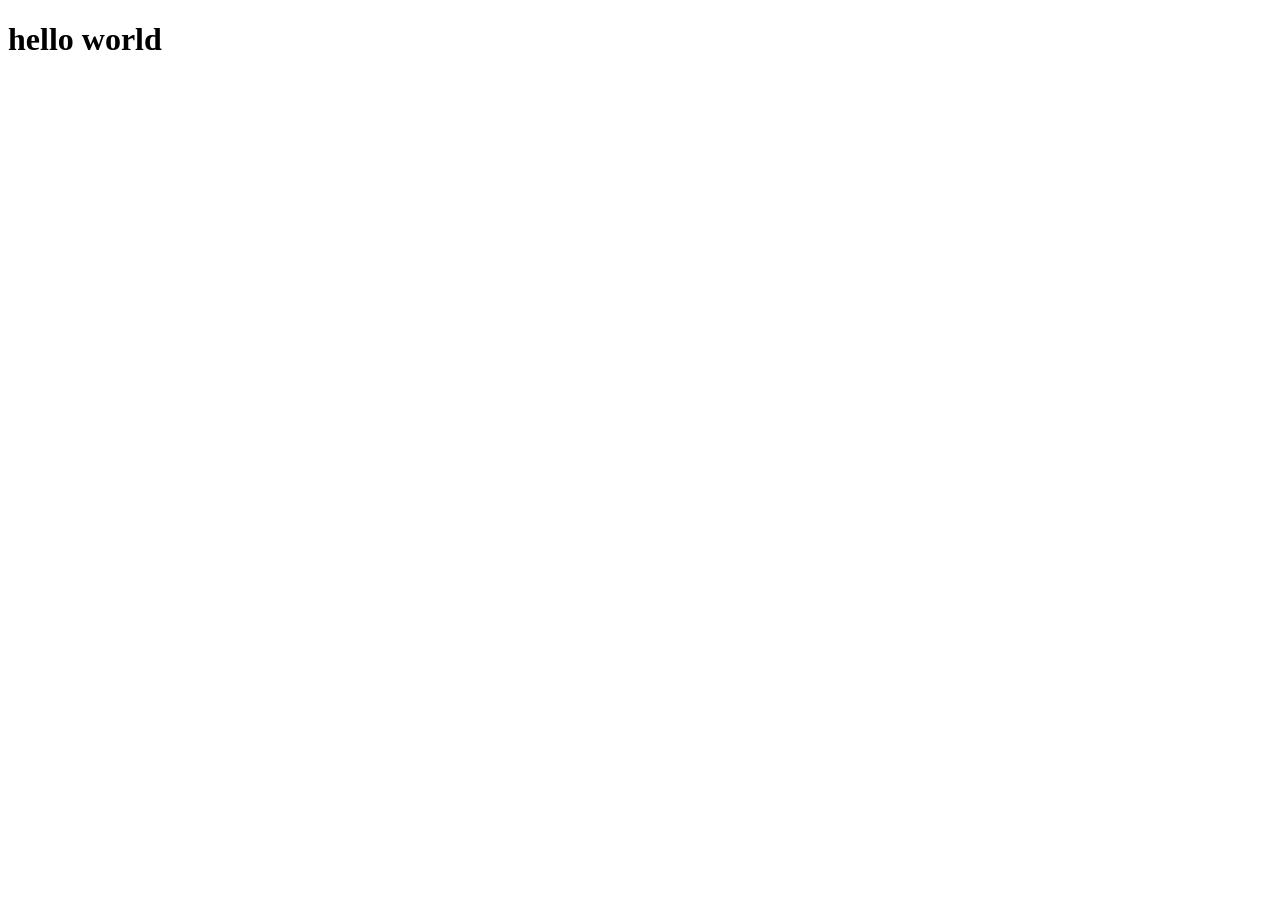
==== index.html @ 5f2e9c3d "git add" ====
<!DOCTYPE html>
<html lang="en">
<head>
    <meta charset="UTF-8">
    <meta http-equiv="X-UA-Compatible" content="IE=edge">
    <meta name="viewport" content="width=device-width, initial-scale=1.0">
    <title>Document</title>
</head>
<body>
 <h1>hello world</h1>   
</body>
</html>
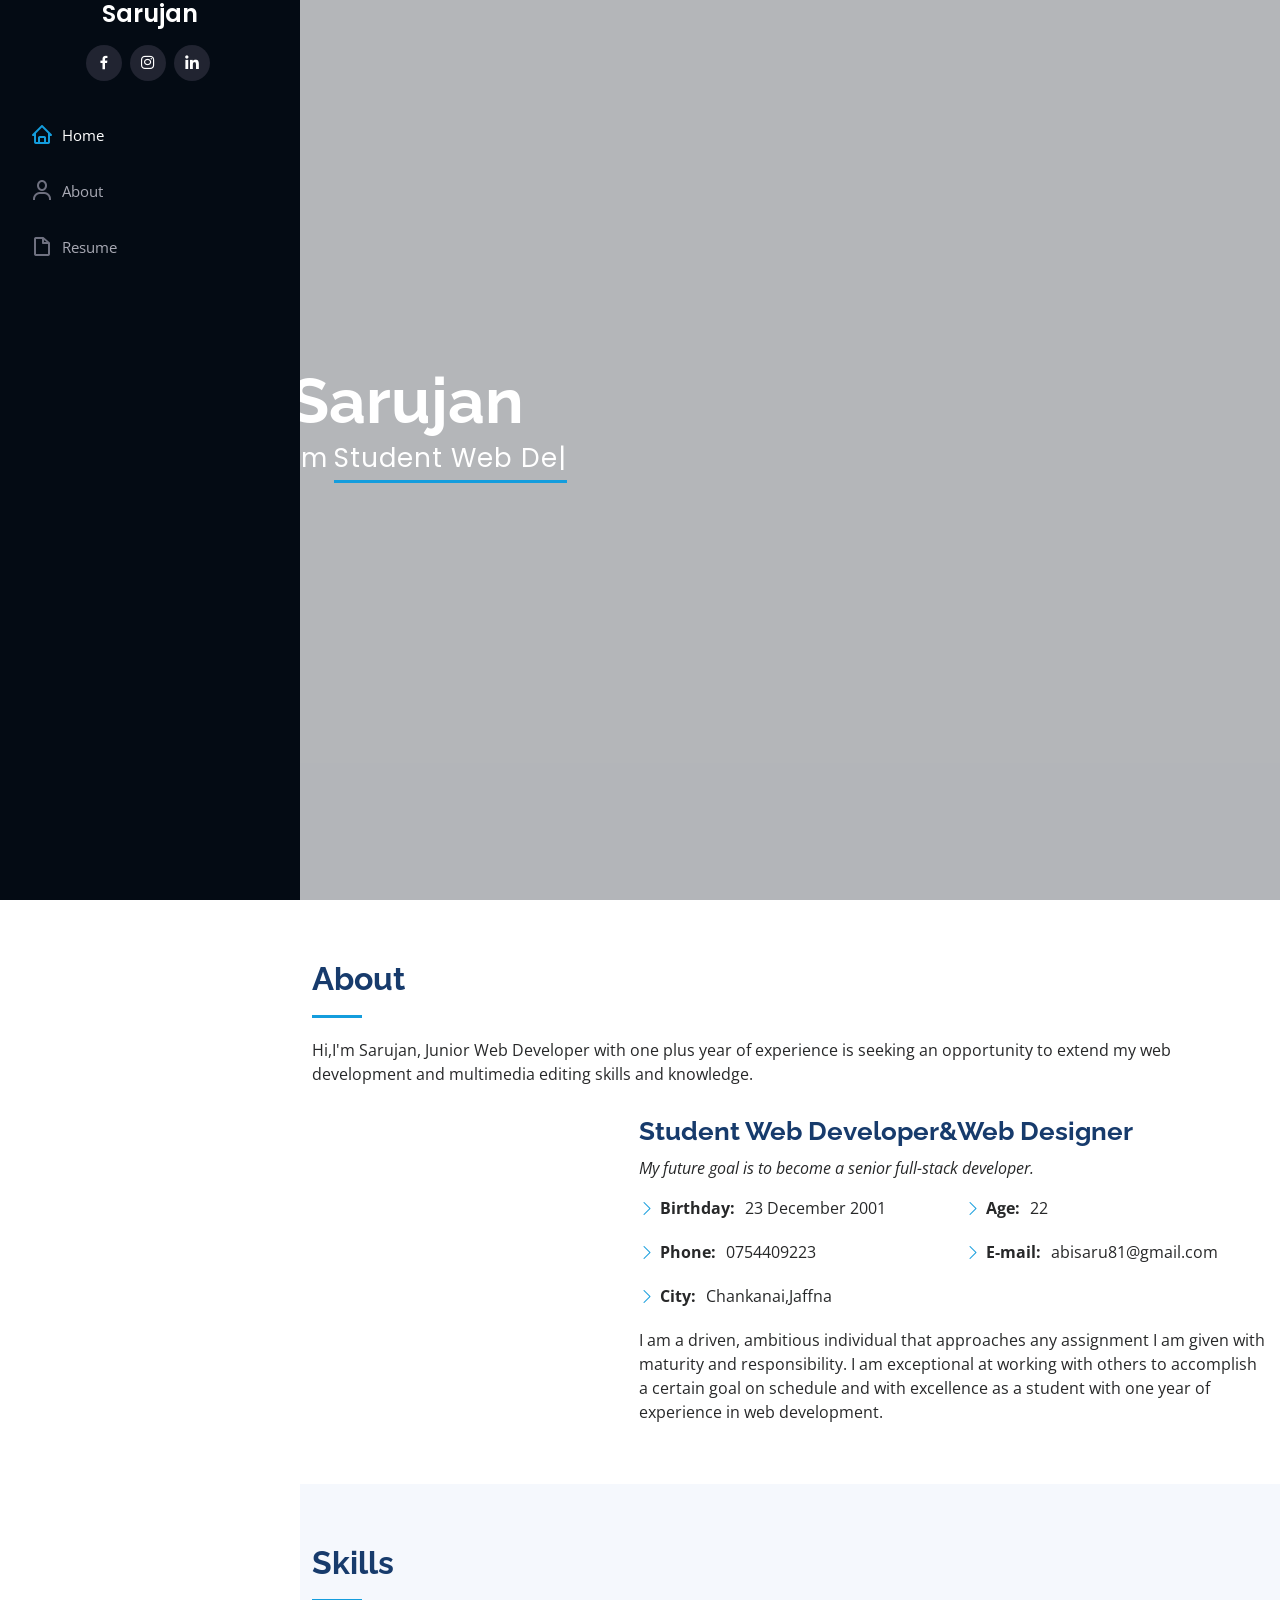
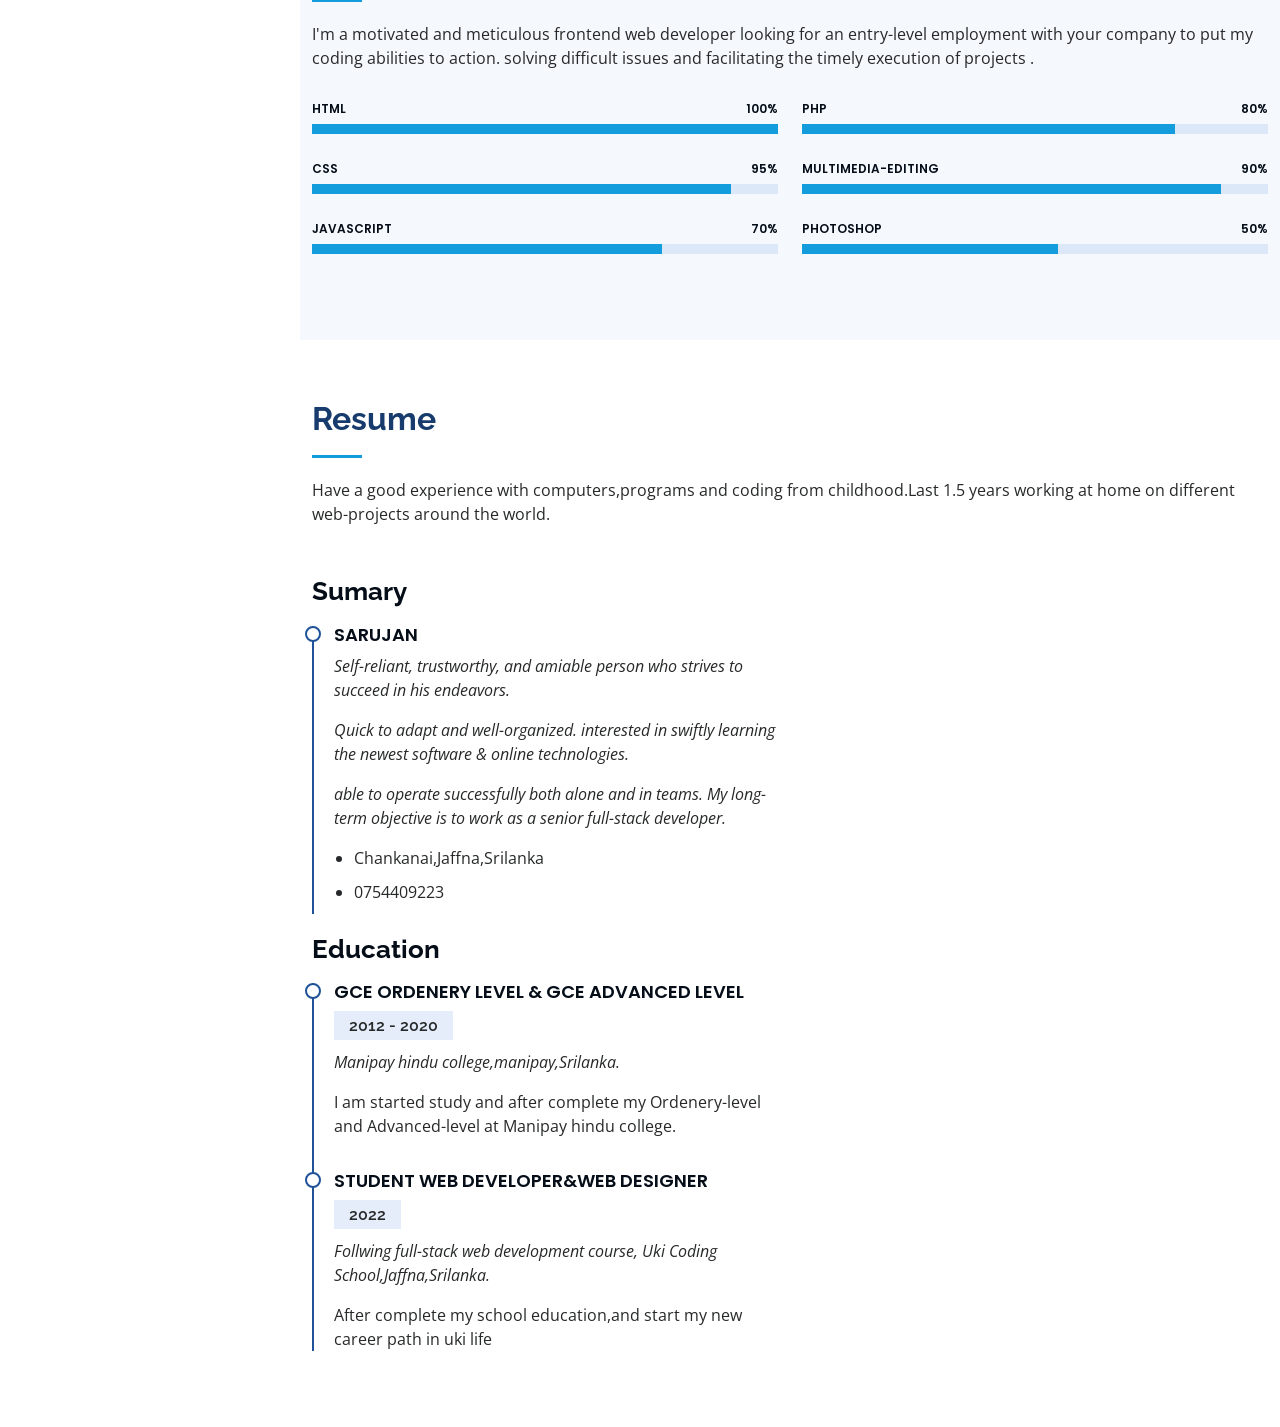
==== commit 38351c62: "add my portpolio" ====
--- a/index.html
+++ b/index.html
@@ -1,12 +1,674 @@
-<!DOCTYPE html>
-<html lang="en">
-<head>
-    <meta charset="UTF-8">
-    <meta http-equiv="X-UA-Compatible" content="IE=edge">
-    <meta name="viewport" content="width=device-width, initial-scale=1.0">
-    <title>Document</title>
-</head>
-<body>
- <h1>hello world</h1>   
-</body>
+<!DOCTYPE html>
+<html lang="en">
+
+<head>
+  <meta charset="utf-8">
+  <meta content="width=device-width, initial-scale=1.0" name="viewport">
+
+  <title>iPortfolio Bootstrap Template - Index</title>
+  <meta content="" name="description">
+  <meta content="" name="keywords">
+
+  <!-- Favicons -->
+  <link href="assets/img/favicon.png" rel="icon">
+  <link href="assets/img/apple-touch-icon.png" rel="apple-touch-icon">
+
+  <!-- Google Fonts -->
+  <link href="https://fonts.googleapis.com/css?family=Open+Sans:300,300i,400,400i,600,600i,700,700i|Raleway:300,300i,400,400i,500,500i,600,600i,700,700i|Poppins:300,300i,400,400i,500,500i,600,600i,700,700i" rel="stylesheet">
+
+  <!-- Vendor CSS Files -->
+  <link href="assets/vendor/aos/aos.css" rel="stylesheet">
+  <link href="assets/vendor/bootstrap/css/bootstrap.min.css" rel="stylesheet">
+  <link href="assets/vendor/bootstrap-icons/bootstrap-icons.css" rel="stylesheet">
+  <link href="assets/vendor/boxicons/css/boxicons.min.css" rel="stylesheet">
+  <link href="assets/vendor/glightbox/css/glightbox.min.css" rel="stylesheet">
+  <link href="assets/vendor/swiper/swiper-bundle.min.css" rel="stylesheet">
+
+  <!-- Template Main CSS File -->
+  <link href="assets/css/style.css" rel="stylesheet">
+
+  <!-- =======================================================
+  * Template Name: iPortfolio - v3.10.0
+  * Template URL: https://bootstrapmade.com/iportfolio-bootstrap-portfolio-websites-template/
+  * Author: BootstrapMade.com
+  * License: https://bootstrapmade.com/license/
+  ======================================================== -->
+</head>
+
+<body>
+
+  <!-- ======= Mobile nav toggle button ======= -->
+  <i class="bi bi-list mobile-nav-toggle d-xl-none"></i>
+
+  <!-- ======= Header ======= -->
+  <header id="header">
+    <div class="d-flex flex-column">
+
+      <div class="profile">
+        <!-- <img src="./assets/img/profile2.1.jpg" alt="" class="img-fluid rounded-circle"> -->
+        <h1 class="text-light"><a href="index.html">Sarujan</a></h1>
+        <div class="social-links mt-3 text-center">
+          <!-- <a href="#" class="twitter"><i class="bx bxl-twitter"></i></a> -->
+          <a href="#" class="facebook"><i class="bx bxl-facebook"></i></a>
+          <a href="#" class="instagram"><i class="bx bxl-instagram"></i></a>
+          <!-- <a href="#" class="google-plus"><i class="bx bxl-skype"></i></a> -->
+          <a href="#" class="linkedin"><i class="bx bxl-linkedin"></i></a>
+        </div>
+      </div>
+
+      <nav id="navbar" class="nav-menu navbar">
+        <ul>
+          <li><a href="#hero" class="nav-link scrollto active"><i class="bx bx-home"></i> <span>Home</span></a></li>
+          <li><a href="#about" class="nav-link scrollto"><i class="bx bx-user"></i> <span>About</span></a></li>
+          <li><a href="#resume" class="nav-link scrollto"><i class="bx bx-file-blank"></i> <span>Resume</span></a></li>
+          <!-- <li><a href="#portfolio" class="nav-link scrollto"><i class="bx bx-book-content"></i> <span>Portfolio</span></a></li>
+          <li><a href="#services" class="nav-link scrollto"><i class="bx bx-server"></i> <span>Services</span></a></li>
+          <li><a href="#contact" class="nav-link scrollto"><i class="bx bx-envelope"></i> <span>Contact</span></a></li>
+        </ul> -->
+      </nav><!-- .nav-menu -->
+    </div>
+  </header><!-- End Header -->
+
+  <!-- ======= Hero Section ======= -->
+  <section id="hero" class="d-flex flex-column justify-content-center align-items-center">
+    <div class="hero-container" data-aos="fade-in">
+      <h1>Sarujan</h1>
+      <p>I'm <span class="typed" data-typed-items="Student Web Developer, Web Designer"></span></p>
+    </div>
+  </section><!-- End Hero -->
+
+  <main id="main">
+
+    <!-- ======= About Section ======= -->
+    <section id="about" class="about">
+      <div class="container">
+
+        <div class="section-title">
+          <h2>About</h2>
+          <p>Hi,I'm Sarujan, Junior Web Developer with one plus year of experience is seeking an opportunity to extend my web development and multimedia editing skills and knowledge.</p>
+        </div>
+
+        <div class="row">
+          <div class="col-lg-4" data-aos="fade-right">
+            <!-- <img src="./assets/img/profile2.1.jpg" class="img-fluid" alt=""> -->
+          </div>
+          <div class="col-lg-8 pt-4 pt-lg-0 content" data-aos="fade-left">
+            <h3>Student Web Developer&amp;Web Designer</h3>
+            <p class="fst-italic">
+              My future goal is to become a senior full-stack developer.
+            </p>
+            <div class="row">
+              <div class="col-lg-6">
+                <ul>
+                  <li><i class="bi bi-chevron-right"></i> <strong>Birthday:</strong> <span>23 December 2001</span></li>
+                  <!-- <li><i class="bi bi-chevron-right"></i> <strong>Website:</strong> <span>www.example.com</span></li> -->
+                  <li><i class="bi bi-chevron-right"></i> <strong>Phone:</strong> <span>0754409223</span></li>
+                  <li><i class="bi bi-chevron-right"></i> <strong>City:</strong> <span>Chankanai,Jaffna</span></li>
+                </ul>
+              </div>
+              <div class="col-lg-6">
+                <ul>
+                  <li><i class="bi bi-chevron-right"></i> <strong>Age:</strong> <span>22</span></li>
+                  <!-- <li><i class="bi bi-chevron-right"></i> <strong>Degree:</strong> <span>Master</span></li> -->
+                  <li><i class="bi bi-chevron-right"></i> <strong>E-mail:</strong> <span>abisaru81@gmail.com</span></li>
+                  <!-- <li><i class="bi bi-chevron-right"></i> <strong>Freelance:</strong> <span>Available</span></li> -->
+                </ul>
+              </div>
+            </div>
+            <p>
+              I am a driven, ambitious individual that approaches any assignment I am given with maturity and responsibility. I am exceptional at working with others to accomplish a certain goal on schedule and with excellence as a student with one year of experience in web development.
+            </p>
+          </div>
+        </div>
+
+      </div>
+    </section><!-- End About Section -->
+
+    <!-- ======= Facts Section ======= -->
+    <!-- <section id="facts" class="facts">
+      <div class="container">
+
+        <div class="section-title">
+          <h2>Facts</h2>
+          <p>I'm enthusiastic and detail-oriented Frontend Web Developer seeking an entry-level position with Company to use my skills in coding.troubleshooting complex problems,and assisting in the timely completion of projects.and i am multi talent person also</p>
+        </div>
+
+        <div class="row no-gutters">
+
+          <div class="col-lg-3 col-md-6 d-md-flex align-items-md-stretch" data-aos="fade-up">
+            <div class="count-box">
+              <i class="bi bi-emoji-smile"></i>
+              <span data-purecounter-start="0" data-purecounter-end="232" data-purecounter-duration="1" class="purecounter"></span>
+              <p><strong>Happy Clients</strong> consequuntur quae</p>
+            </div>
+          </div>
+
+          <div class="col-lg-3 col-md-6 d-md-flex align-items-md-stretch" data-aos="fade-up" data-aos-delay="100">
+            <div class="count-box">
+              <i class="bi bi-journal-richtext"></i>
+              <span data-purecounter-start="0" data-purecounter-end="521" data-purecounter-duration="1" class="purecounter"></span>
+              <p><strong>Projects</strong> adipisci atque cum quia aut</p>
+            </div>
+          </div>
+
+          <div class="col-lg-3 col-md-6 d-md-flex align-items-md-stretch" data-aos="fade-up" data-aos-delay="200">
+            <div class="count-box">
+              <i class="bi bi-headset"></i>
+              <span data-purecounter-start="0" data-purecounter-end="1453" data-purecounter-duration="1" class="purecounter"></span>
+              <p><strong>Hours Of Support</strong> aut commodi quaerat</p>
+            </div>
+          </div>
+
+          <div class="col-lg-3 col-md-6 d-md-flex align-items-md-stretch" data-aos="fade-up" data-aos-delay="300">
+            <div class="count-box">
+              <i class="bi bi-people"></i>
+              <span data-purecounter-start="0" data-purecounter-end="32" data-purecounter-duration="1" class="purecounter"></span>
+              <p><strong>Hard Workers</strong> rerum asperiores dolor</p>
+            </div>
+          </div>
+
+        </div>
+
+      </div>
+    </section> -->
+    <!-- End Facts Section -->
+
+    <!-- ======= Skills Section ======= -->
+    <section id="skills" class="skills section-bg">
+      <div class="container">
+
+        <div class="section-title">
+          <h2>Skills</h2>
+          <p>I'm a motivated and meticulous frontend web developer looking for an entry-level employment with your company to put my coding abilities to action.
+            solving difficult issues and facilitating the timely execution of projects .</p>
+        </div>
+
+        <div class="row skills-content">
+
+          <div class="col-lg-6" data-aos="fade-up">
+
+            <div class="progress">
+              <span class="skill">HTML <i class="val">100%</i></span>
+              <div class="progress-bar-wrap">
+                <div class="progress-bar" role="progressbar" aria-valuenow="100" aria-valuemin="0" aria-valuemax="100"></div>
+              </div>
+            </div>
+
+            <div class="progress">
+              <span class="skill">CSS <i class="val">95%</i></span>
+              <div class="progress-bar-wrap">
+                <div class="progress-bar" role="progressbar" aria-valuenow="90" aria-valuemin="0" aria-valuemax="100"></div>
+              </div>
+            </div>
+
+            <div class="progress">
+              <span class="skill">JavaScript <i class="val">70%</i></span>
+              <div class="progress-bar-wrap">
+                <div class="progress-bar" role="progressbar" aria-valuenow="75" aria-valuemin="0" aria-valuemax="100"></div>
+              </div>
+            </div>
+
+          </div>
+
+          <div class="col-lg-6" data-aos="fade-up" data-aos-delay="100">
+
+            <div class="progress">
+              <span class="skill">PHP <i class="val">80%</i></span>
+              <div class="progress-bar-wrap">
+                <div class="progress-bar" role="progressbar" aria-valuenow="80" aria-valuemin="0" aria-valuemax="100"></div>
+              </div>
+            </div>
+
+            <div class="progress">
+              <span class="skill">Multimedia-Editing <i class="val">90%</i></span>
+              <div class="progress-bar-wrap">
+                <div class="progress-bar" role="progressbar" aria-valuenow="90" aria-valuemin="0" aria-valuemax="100"></div>
+              </div>
+            </div>
+
+            <div class="progress">
+              <span class="skill">Photoshop <i class="val">50%</i></span>
+              <div class="progress-bar-wrap">
+                <div class="progress-bar" role="progressbar" aria-valuenow="55" aria-valuemin="0" aria-valuemax="100"></div>
+              </div>
+            </div>
+
+          </div>
+
+        </div>
+
+      </div>
+    </section><!-- End Skills Section -->
+
+    <!-- ======= Resume Section ======= -->
+    <section id="resume" class="resume">
+      <div class="container">
+
+        <div class="section-title">
+          <h2>Resume</h2>
+          <p>Have a good experience with computers,programs and coding from childhood.Last 1.5 years working at home on different web-projects around the world.</p>
+        </div>
+
+        <div class="row">
+          <div class="col-lg-6" data-aos="fade-up">
+            <h3 class="resume-title">Sumary</h3>
+            <div class="resume-item pb-0">
+              <h4>Sarujan</h4>
+              <p><em>Self-reliant, trustworthy, and amiable person who strives to succeed in his endeavors.</em></p>
+              <p><em>Quick to adapt and well-organized.
+                interested in swiftly learning the newest software & online technologies. </em></p>
+              <p><em>able to operate successfully both alone and in teams.
+                My long-term objective is to work as a senior full-stack developer. </em></p>
+              <ul>
+                <li>Chankanai,Jaffna,Srilanka</li>
+                <li>0754409223</li>
+                <!-- <li>alice.barkley@example.com</li> -->
+              </ul>
+            </div>
+
+            <h3 class="resume-title">Education</h3>
+            <div class="resume-item">
+              <h4>GCE Ordenery Level &amp; GCE Advanced Level</h4>
+              <h5>2012 - 2020</h5>
+              <p><em>Manipay hindu college,manipay,Srilanka.</em></p>
+              <p>I am started study and after complete my Ordenery-level and Advanced-level at Manipay hindu college.</p>
+            </div>
+            <div class="resume-item">
+              <h4>Student Web Developer&amp;Web Designer</h4>
+              <h5>2022</h5>
+              <p><em>Follwing full-stack web development course, Uki Coding School,Jaffna,Srilanka.</em></p>
+              <p>After complete my school education,and start my new career path in uki life</p>
+            </div>
+          </div>
+          <!-- <div class="col-lg-6" data-aos="fade-up" data-aos-delay="100">
+            <h3 class="resume-title">Experience</h3>
+            <div class="resume-item">
+              <h4>Junior Web Developer</h4>
+              <h5>2022 - Present</h5>
+              <p><em>Experion, New York, NY </em></p>
+              <ul>
+                <li>Lead in the design, development, and implementation of the graphic, layout, and production communication materials</li>
+                <li>Delegate tasks to the 7 members of the design team and provide counsel on all aspects of the project. </li>
+                <li>Supervise the assessment of all graphic materials in order to ensure quality and accuracy of the design</li>
+                <li>Oversee the efficient use of production project budgets ranging from $2,000 - $25,000</li>
+              </ul>
+            </div>
+            <div class="resume-item">
+              <h4>Graphic design specialist</h4>
+              <h5>2017 - 2018</h5>
+              <p><em>Stepping Stone Advertising, New York, NY</em></p>
+              <ul>
+                <li>Developed numerous marketing programs (logos, brochures,infographics, presentations, and advertisements).</li>
+                <li>Managed up to 5 projects or tasks at a given time while under pressure</li>
+                <li>Recommended and consulted with clients on the most appropriate graphic design</li>
+                <li>Created 4+ design presentations and proposals a month for clients and account managers</li>
+              </ul>
+            </div>
+          </div>
+        </div> -->
+
+      </div>
+    </section><!-- End Resume Section -->
+
+    <!-- ======= Portfolio Section ======= -->
+    <!-- <section id="portfolio" class="portfolio section-bg">
+      <div class="container">
+
+        <div class="section-title">
+          <h2>Portfolio</h2>
+          <p>Magnam dolores commodi suscipit. Necessitatibus eius consequatur ex aliquid fuga eum quidem. Sit sint consectetur velit. Quisquam quos quisquam cupiditate. Et nemo qui impedit suscipit alias ea. Quia fugiat sit in iste officiis commodi quidem hic quas.</p>
+        </div>
+
+        <div class="row" data-aos="fade-up">
+          <div class="col-lg-12 d-flex justify-content-center">
+            <ul id="portfolio-flters">
+              <li data-filter="*" class="filter-active">All</li>
+              <li data-filter=".filter-app">App</li>
+              <li data-filter=".filter-card">Card</li>
+              <li data-filter=".filter-web">Web</li>
+            </ul>
+          </div>
+        </div>
+
+        <div class="row portfolio-container" data-aos="fade-up" data-aos-delay="100">
+
+          <div class="col-lg-4 col-md-6 portfolio-item filter-app">
+            <div class="portfolio-wrap">
+              <img src="assets/img/portfolio/portfolio-1.jpg" class="img-fluid" alt="">
+              <div class="portfolio-links">
+                <a href="assets/img/portfolio/portfolio-1.jpg" data-gallery="portfolioGallery" class="portfolio-lightbox" title="App 1"><i class="bx bx-plus"></i></a>
+                <a href="portfolio-details.html" title="More Details"><i class="bx bx-link"></i></a>
+              </div>
+            </div>
+          </div>
+
+          <div class="col-lg-4 col-md-6 portfolio-item filter-web">
+            <div class="portfolio-wrap">
+              <img src="assets/img/portfolio/portfolio-2.jpg" class="img-fluid" alt="">
+              <div class="portfolio-links">
+                <a href="assets/img/portfolio/portfolio-2.jpg" data-gallery="portfolioGallery" class="portfolio-lightbox" title="Web 3"><i class="bx bx-plus"></i></a>
+                <a href="portfolio-details.html" title="More Details"><i class="bx bx-link"></i></a>
+              </div>
+            </div>
+          </div>
+
+          <div class="col-lg-4 col-md-6 portfolio-item filter-app">
+            <div class="portfolio-wrap">
+              <img src="assets/img/portfolio/portfolio-3.jpg" class="img-fluid" alt="">
+              <div class="portfolio-links">
+                <a href="assets/img/portfolio/portfolio-3.jpg" data-gallery="portfolioGallery" class="portfolio-lightbox" title="App 2"><i class="bx bx-plus"></i></a>
+                <a href="portfolio-details.html" title="More Details"><i class="bx bx-link"></i></a>
+              </div>
+            </div>
+          </div>
+
+          <div class="col-lg-4 col-md-6 portfolio-item filter-card">
+            <div class="portfolio-wrap">
+              <img src="assets/img/portfolio/portfolio-4.jpg" class="img-fluid" alt="">
+              <div class="portfolio-links">
+                <a href="assets/img/portfolio/portfolio-4.jpg" data-gallery="portfolioGallery" class="portfolio-lightbox" title="Card 2"><i class="bx bx-plus"></i></a>
+                <a href="portfolio-details.html" title="More Details"><i class="bx bx-link"></i></a>
+              </div>
+            </div>
+          </div>
+
+          <div class="col-lg-4 col-md-6 portfolio-item filter-web">
+            <div class="portfolio-wrap">
+              <img src="assets/img/portfolio/portfolio-5.jpg" class="img-fluid" alt="">
+              <div class="portfolio-links">
+                <a href="assets/img/portfolio/portfolio-5.jpg" data-gallery="portfolioGallery" class="portfolio-lightbox" title="Web 2"><i class="bx bx-plus"></i></a>
+                <a href="portfolio-details.html" title="More Details"><i class="bx bx-link"></i></a>
+              </div>
+            </div>
+          </div>
+
+          <div class="col-lg-4 col-md-6 portfolio-item filter-app">
+            <div class="portfolio-wrap">
+              <img src="assets/img/portfolio/portfolio-6.jpg" class="img-fluid" alt="">
+              <div class="portfolio-links">
+                <a href="assets/img/portfolio/portfolio-6.jpg" data-gallery="portfolioGallery" class="portfolio-lightbox" title="App 3"><i class="bx bx-plus"></i></a>
+                <a href="portfolio-details.html" title="More Details"><i class="bx bx-link"></i></a>
+              </div>
+            </div>
+          </div>
+
+          <div class="col-lg-4 col-md-6 portfolio-item filter-card">
+            <div class="portfolio-wrap">
+              <img src="assets/img/portfolio/portfolio-7.jpg" class="img-fluid" alt="">
+              <div class="portfolio-links">
+                <a href="assets/img/portfolio/portfolio-7.jpg" data-gallery="portfolioGallery" class="portfolio-lightbox" title="Card 1"><i class="bx bx-plus"></i></a>
+                <a href="portfolio-details.html" title="More Details"><i class="bx bx-link"></i></a>
+              </div>
+            </div>
+          </div>
+
+          <div class="col-lg-4 col-md-6 portfolio-item filter-card">
+            <div class="portfolio-wrap">
+              <img src="assets/img/portfolio/portfolio-8.jpg" class="img-fluid" alt="">
+              <div class="portfolio-links">
+                <a href="assets/img/portfolio/portfolio-8.jpg" data-gallery="portfolioGallery" class="portfolio-lightbox" title="Card 3"><i class="bx bx-plus"></i></a>
+                <a href="portfolio-details.html" title="More Details"><i class="bx bx-link"></i></a>
+              </div>
+            </div>
+          </div>
+
+          <div class="col-lg-4 col-md-6 portfolio-item filter-web">
+            <div class="portfolio-wrap">
+              <img src="assets/img/portfolio/portfolio-9.jpg" class="img-fluid" alt="">
+              <div class="portfolio-links">
+                <a href="assets/img/portfolio/portfolio-9.jpg" data-gallery="portfolioGallery" class="portfolio-lightbox" title="Web 3"><i class="bx bx-plus"></i></a>
+                <a href="portfolio-details.html" title="More Details"><i class="bx bx-link"></i></a>
+              </div>
+            </div>
+          </div>
+
+        </div>
+
+      </div>
+    </section> -->
+    <!--End Portfolio Section-->
+
+    <!-- ======= Services Section ======= -->
+    <!-- <section id="services" class="services">
+      <div class="container">
+
+        <div class="section-title">
+          <h2>Services</h2>
+          <p>Magnam dolores commodi suscipit. Necessitatibus eius consequatur ex aliquid fuga eum quidem. Sit sint consectetur velit. Quisquam quos quisquam cupiditate. Et nemo qui impedit suscipit alias ea. Quia fugiat sit in iste officiis commodi quidem hic quas.</p>
+        </div>
+
+        <div class="row">
+          <div class="col-lg-4 col-md-6 icon-box" data-aos="fade-up">
+            <div class="icon"><i class="bi bi-briefcase"></i></div>
+            <h4 class="title"><a href="">Lorem Ipsum</a></h4>
+            <p class="description">Voluptatum deleniti atque corrupti quos dolores et quas molestias excepturi sint occaecati cupiditate non provident</p>
+          </div>
+          <div class="col-lg-4 col-md-6 icon-box" data-aos="fade-up" data-aos-delay="100">
+            <div class="icon"><i class="bi bi-card-checklist"></i></div>
+            <h4 class="title"><a href="">Dolor Sitema</a></h4>
+            <p class="description">Minim veniam, quis nostrud exercitation ullamco laboris nisi ut aliquip ex ea commodo consequat tarad limino ata</p>
+          </div>
+          <div class="col-lg-4 col-md-6 icon-box" data-aos="fade-up" data-aos-delay="200">
+            <div class="icon"><i class="bi bi-bar-chart"></i></div>
+            <h4 class="title"><a href="">Sed ut perspiciatis</a></h4>
+            <p class="description">Duis aute irure dolor in reprehenderit in voluptate velit esse cillum dolore eu fugiat nulla pariatur</p>
+          </div>
+          <div class="col-lg-4 col-md-6 icon-box" data-aos="fade-up" data-aos-delay="300">
+            <div class="icon"><i class="bi bi-binoculars"></i></div>
+            <h4 class="title"><a href="">Magni Dolores</a></h4>
+            <p class="description">Excepteur sint occaecat cupidatat non proident, sunt in culpa qui officia deserunt mollit anim id est laborum</p>
+          </div>
+          <div class="col-lg-4 col-md-6 icon-box" data-aos="fade-up" data-aos-delay="400">
+            <div class="icon"><i class="bi bi-brightness-high"></i></div>
+            <h4 class="title"><a href="">Nemo Enim</a></h4>
+            <p class="description">At vero eos et accusamus et iusto odio dignissimos ducimus qui blanditiis praesentium voluptatum deleniti atque</p>
+          </div>
+          <div class="col-lg-4 col-md-6 icon-box" data-aos="fade-up" data-aos-delay="500">
+            <div class="icon"><i class="bi bi-calendar4-week"></i></div>
+            <h4 class="title"><a href="">Eiusmod Tempor</a></h4>
+            <p class="description">Et harum quidem rerum facilis est et expedita distinctio. Nam libero tempore, cum soluta nobis est eligendi</p>
+          </div>
+        </div>
+
+      </div>
+    </section> -->
+    <!-- End Services Section -->
+
+    <!-- ======= Testimonials Section ======= -->
+    <!-- <section id="testimonials" class="testimonials section-bg">
+      <div class="container">
+
+        <div class="section-title">
+          <h2>Testimonials</h2>
+          <p>Magnam dolores commodi suscipit. Necessitatibus eius consequatur ex aliquid fuga eum quidem. Sit sint consectetur velit. Quisquam quos quisquam cupiditate. Et nemo qui impedit suscipit alias ea. Quia fugiat sit in iste officiis commodi quidem hic quas.</p>
+        </div>
+
+        <div class="testimonials-slider swiper" data-aos="fade-up" data-aos-delay="100">
+          <div class="swiper-wrapper">
+
+            <div class="swiper-slide">
+              <div class="testimonial-item" data-aos="fade-up">
+                <p>
+                  <i class="bx bxs-quote-alt-left quote-icon-left"></i>
+                  Proin iaculis purus consequat sem cure digni ssim donec porttitora entum suscipit rhoncus. Accusantium quam, ultricies eget id, aliquam eget nibh et. Maecen aliquam, risus at semper.
+                  <i class="bx bxs-quote-alt-right quote-icon-right"></i>
+                </p>
+                <img src="assets/img/testimonials/testimonials-1.jpg" class="testimonial-img" alt="">
+                <h3>Saul Goodman</h3>
+                <h4>Ceo &amp; Founder</h4>
+              </div>
+            </div>-->
+            <!-- End testimonial item -->
+
+            <!-- <div class="swiper-slide">
+              <div class="testimonial-item" data-aos="fade-up" data-aos-delay="100">
+                <p>
+                  <i class="bx bxs-quote-alt-left quote-icon-left"></i>
+                  Export tempor illum tamen malis malis eram quae irure esse labore quem cillum quid cillum eram malis quorum velit fore eram velit sunt aliqua noster fugiat irure amet legam anim culpa.
+                  <i class="bx bxs-quote-alt-right quote-icon-right"></i>
+                </p>
+                <img src="assets/img/testimonials/testimonials-2.jpg" class="testimonial-img" alt="">
+                <h3>Sara Wilsson</h3>
+                <h4>Designer</h4>
+              </div>
+            </div> -->
+            <!-- End testimonial item -->
+
+            <!-- <div class="swiper-slide">
+              <div class="testimonial-item" data-aos="fade-up" data-aos-delay="200">
+                <p>
+                  <i class="bx bxs-quote-alt-left quote-icon-left"></i>
+                  Enim nisi quem export duis labore cillum quae magna enim sint quorum nulla quem veniam duis minim tempor labore quem eram duis noster aute amet eram fore quis sint minim.
+                  <i class="bx bxs-quote-alt-right quote-icon-right"></i>
+                </p>
+                <img src="assets/img/testimonials/testimonials-3.jpg" class="testimonial-img" alt="">
+                <h3>Jena Karlis</h3>
+                <h4>Store Owner</h4>
+              </div>
+            </div> -->
+            <!-- End testimonial item -->
+
+            <!-- <div class="swiper-slide">
+              <div class="testimonial-item" data-aos="fade-up" data-aos-delay="300">
+                <p>
+                  <i class="bx bxs-quote-alt-left quote-icon-left"></i>
+                  Fugiat enim eram quae cillum dolore dolor amet nulla culpa multos export minim fugiat minim velit minim dolor enim duis veniam ipsum anim magna sunt elit fore quem dolore labore illum veniam.
+                  <i class="bx bxs-quote-alt-right quote-icon-right"></i>
+                </p>
+                <img src="assets/img/testimonials/testimonials-4.jpg" class="testimonial-img" alt="">
+                <h3>Matt Brandon</h3>
+                <h4>Freelancer</h4>
+              </div>
+            </div> -->
+            <!-- End testimonial item -->
+
+            <!-- <div class="swiper-slide">
+              <div class="testimonial-item" data-aos="fade-up" data-aos-delay="400">
+                <p>
+                  <i class="bx bxs-quote-alt-left quote-icon-left"></i>
+                  Quis quorum aliqua sint quem legam fore sunt eram irure aliqua veniam tempor noster veniam enim culpa labore duis sunt culpa nulla illum cillum fugiat legam esse veniam culpa fore nisi cillum quid.
+                  <i class="bx bxs-quote-alt-right quote-icon-right"></i>
+                </p>
+                <img src="assets/img/testimonials/testimonials-5.jpg" class="testimonial-img" alt="">
+                <h3>John Larson</h3>
+                <h4>Entrepreneur</h4>
+              </div>
+            </div> -->
+            <!-- End testimonial item -->
+
+          <!-- </div>
+          <div class="swiper-pagination"></div>
+        </div>
+
+      </div>
+    </section> -->
+    <!-- End Testimonials Section -->
+
+    <!-- ======= Contact Section ======= -->
+    <!-- <section id="contact" class="contact">
+      <div class="container">
+
+        <div class="section-title">
+          <h2>Contact</h2>
+          <p>Magnam dolores commodi suscipit. Necessitatibus eius consequatur ex aliquid fuga eum quidem. Sit sint consectetur velit. Quisquam quos quisquam cupiditate. Et nemo qui impedit suscipit alias ea. Quia fugiat sit in iste officiis commodi quidem hic quas.</p>
+        </div>
+
+        <div class="row" data-aos="fade-in">
+
+          <div class="col-lg-5 d-flex align-items-stretch">
+            <div class="info">
+              <div class="address">
+                <i class="bi bi-geo-alt"></i>
+                <h4>Location:</h4>
+                <p>A108 Adam Street, New York, NY 535022</p>
+              </div>
+
+              <div class="email">
+                <i class="bi bi-envelope"></i>
+                <h4>Email:</h4>
+                <p>info@example.com</p>
+              </div>
+
+              <div class="phone">
+                <i class="bi bi-phone"></i>
+                <h4>Call:</h4>
+                <p>+1 5589 55488 55s</p>
+              </div>
+
+              <iframe src="https://www.google.com/maps/embed?pb=!1m14!1m8!1m3!1d12097.433213460943!2d-74.0062269!3d40.7101282!3m2!1i1024!2i768!4f13.1!3m3!1m2!1s0x0%3A0xb89d1fe6bc499443!2sDowntown+Conference+Center!5e0!3m2!1smk!2sbg!4v1539943755621" frameborder="0" style="border:0; width: 100%; height: 290px;" allowfullscreen></iframe>
+            </div>
+
+          </div>
+
+          <div class="col-lg-7 mt-5 mt-lg-0 d-flex align-items-stretch">
+            <form action="forms/contact.php" method="post" role="form" class="php-email-form">
+              <div class="row">
+                <div class="form-group col-md-6">
+                  <label for="name">Your Name</label>
+                  <input type="text" name="name" class="form-control" id="name" required>
+                </div>
+                <div class="form-group col-md-6">
+                  <label for="name">Your Email</label>
+                  <input type="email" class="form-control" name="email" id="email" required>
+                </div>
+              </div>
+              <div class="form-group">
+                <label for="name">Subject</label>
+                <input type="text" class="form-control" name="subject" id="subject" required>
+              </div>
+              <div class="form-group">
+                <label for="name">Message</label>
+                <textarea class="form-control" name="message" rows="10" required></textarea>
+              </div>
+              <div class="my-3">
+                <div class="loading">Loading</div>
+                <div class="error-message"></div>
+                <div class="sent-message">Your message has been sent. Thank you!</div>
+              </div>
+              <div class="text-center"><button type="submit">Send Message</button></div>
+            </form>
+          </div>
+
+        </div>
+
+      </div>
+    </section> -->
+    <!-- End Contact Section -->
+
+  </main><!-- End #main -->
+
+  <!-- ======= Footer ======= -->
+  <footer id="footer">
+    <div class="container">
+      <div class="copyright">
+        <!-- &copy; Copyright <strong><span>iPortfolio</span></strong> -->
+      </div>
+      <div class="credits">
+        <!-- All the links in the footer should remain intact. -->
+        <!-- You can delete the links only if you purchased the pro version. -->
+        <!-- Licensing information: https://bootstrapmade.com/license/ -->
+        <!-- Purchase the pro version with working PHP/AJAX contact form: https://bootstrapmade.com/iportfolio-bootstrap-portfolio-websites-template/ -->
+        <!-- Designed by <a href="https://bootstrapmade.com/">BootstrapMade</a> -->
+      </div>
+    </div>
+  </footer><!-- End  Footer -->
+
+  <a href="#" class="back-to-top d-flex align-items-center justify-content-center"><i class="bi bi-arrow-up-short"></i></a>
+
+  <!-- Vendor JS Files -->
+  <script src="assets/vendor/purecounter/purecounter_vanilla.js"></script>
+  <script src="assets/vendor/aos/aos.js"></script>
+  <script src="assets/vendor/bootstrap/js/bootstrap.bundle.min.js"></script>
+  <script src="assets/vendor/glightbox/js/glightbox.min.js"></script>
+  <script src="assets/vendor/isotope-layout/isotope.pkgd.min.js"></script>
+  <script src="assets/vendor/swiper/swiper-bundle.min.js"></script>
+  <script src="assets/vendor/typed.js/typed.min.js"></script>
+  <script src="assets/vendor/waypoints/noframework.waypoints.js"></script>
+  <script src="assets/vendor/php-email-form/validate.js"></script>
+
+  <!-- Template Main JS File -->
+  <script src="assets/js/main.js"></script>
+
+</body>
+
 </html>
--- a/assets/css/style.css
+++ b/assets/css/style.css
@@ -0,0 +1,1107 @@
+/**
+* Template Name: iPortfolio - v3.10.0
+* Template URL: https://bootstrapmade.com/iportfolio-bootstrap-portfolio-websites-template/
+* Author: BootstrapMade.com
+* License: https://bootstrapmade.com/license/
+*/
+
+/*--------------------------------------------------------------
+# General
+--------------------------------------------------------------*/
+body {
+  font-family: "Open Sans", sans-serif;
+  color: #272829;
+}
+
+a {
+  color: #149ddd;
+  text-decoration: none;
+}
+
+a:hover {
+  color: #37b3ed;
+  text-decoration: none;
+}
+
+h1,
+h2,
+h3,
+h4,
+h5,
+h6 {
+  font-family: "Raleway", sans-serif;
+}
+
+/*--------------------------------------------------------------
+# Back to top button
+--------------------------------------------------------------*/
+.back-to-top {
+  position: fixed;
+  visibility: hidden;
+  opacity: 0;
+  right: 15px;
+  bottom: 15px;
+  z-index: 996;
+  background: #149ddd;
+  width: 40px;
+  height: 40px;
+  border-radius: 50px;
+  transition: all 0.4s;
+}
+
+.back-to-top i {
+  font-size: 28px;
+  color: #fff;
+  line-height: 0;
+}
+
+.back-to-top:hover {
+  background: #2eafec;
+  color: #fff;
+}
+
+.back-to-top.active {
+  visibility: visible;
+  opacity: 1;
+}
+
+/*--------------------------------------------------------------
+# Header
+--------------------------------------------------------------*/
+#header {
+  position: fixed;
+  top: 0;
+  left: 0;
+  bottom: 0;
+  width: 300px;
+  transition: all ease-in-out 0.5s;
+  z-index: 9997;
+  transition: all 0.5s;
+  padding: 0 15px;
+  background: #040b14;
+  overflow-y: auto;
+}
+
+#header .profile img {
+  margin: 15px auto;
+  display: block;
+  width: 120px;
+  border: 8px solid #2c2f3f;
+}
+
+#header .profile h1 {
+  font-size: 24px;
+  margin: 0;
+  padding: 0;
+  font-weight: 600;
+  -moz-text-align-last: center;
+  text-align-last: center;
+  font-family: "Poppins", sans-serif;
+}
+
+#header .profile h1 a,
+#header .profile h1 a:hover {
+  color: #fff;
+  text-decoration: none;
+}
+
+#header .profile .social-links a {
+  font-size: 18px;
+  display: inline-block;
+  background: #212431;
+  color: #fff;
+  line-height: 1;
+  padding: 8px 0;
+  margin-right: 4px;
+  border-radius: 50%;
+  text-align: center;
+  width: 36px;
+  height: 36px;
+  transition: 0.3s;
+}
+
+#header .profile .social-links a:hover {
+  background: #149ddd;
+  color: #fff;
+  text-decoration: none;
+}
+
+#main {
+  margin-left: 300px;
+}
+
+@media (max-width: 1199px) {
+  #header {
+    left: -300px;
+  }
+
+  #main {
+    margin-left: 0;
+  }
+}
+
+/*--------------------------------------------------------------
+# Navigation Menu
+--------------------------------------------------------------*/
+/* Desktop Navigation */
+.nav-menu {
+  padding: 30px 0 0 0;
+}
+
+.nav-menu * {
+  margin: 0;
+  padding: 0;
+  list-style: none;
+}
+
+.nav-menu>ul>li {
+  position: relative;
+  white-space: nowrap;
+}
+
+.nav-menu a,
+.nav-menu a:focus {
+  display: flex;
+  align-items: center;
+  color: #a8a9b4;
+  padding: 12px 15px;
+  margin-bottom: 8px;
+  transition: 0.3s;
+  font-size: 15px;
+}
+
+.nav-menu a i,
+.nav-menu a:focus i {
+  font-size: 24px;
+  padding-right: 8px;
+  color: #6f7180;
+}
+
+.nav-menu a:hover,
+.nav-menu .active,
+.nav-menu .active:focus,
+.nav-menu li:hover>a {
+  text-decoration: none;
+  color: #fff;
+}
+
+.nav-menu a:hover i,
+.nav-menu .active i,
+.nav-menu .active:focus i,
+.nav-menu li:hover>a i {
+  color: #149ddd;
+}
+
+/* Mobile Navigation */
+.mobile-nav-toggle {
+  position: fixed;
+  right: 15px;
+  top: 15px;
+  z-index: 9998;
+  border: 0;
+  font-size: 24px;
+  transition: all 0.4s;
+  outline: none !important;
+  background-color: #149ddd;
+  color: #fff;
+  width: 40px;
+  height: 40px;
+  display: inline-flex;
+  align-items: center;
+  justify-content: center;
+  line-height: 0;
+  border-radius: 50px;
+  cursor: pointer;
+}
+
+.mobile-nav-active {
+  overflow: hidden;
+}
+
+.mobile-nav-active #header {
+  left: 0;
+}
+
+/*--------------------------------------------------------------
+# Hero Section
+--------------------------------------------------------------*/
+#hero {
+  width: 100%;
+  height: 100vh;
+  /* background: url("../img/profile.jpg") top center; */
+  background-size: cover;
+}
+
+#hero:before {
+  content: "";
+  background: rgba(5, 13, 24, 0.3);
+  position: absolute;
+  bottom: 0;
+  top: 0;
+  left: 0;
+  right: 0;
+  z-index: 1;
+}
+/**me added*/
+.hero-container{
+  margin-right: 400px;
+}
+#hero .hero-container {
+  position: relative;
+  z-index: 2;
+  min-width: 300px;
+}
+
+#hero h1 {
+  margin: 0 0 10px 0;
+  font-size: 64px;
+  font-weight: 700;
+  line-height: 56px;
+  color: #fff;
+}
+
+#hero p {
+  color: #fff;
+  margin-bottom: 50px;
+  font-size: 26px;
+  font-family: "Poppins", sans-serif;
+}
+
+#hero p span {
+  color: #fff;
+  padding-bottom: 4px;
+  letter-spacing: 1px;
+  border-bottom: 3px solid #149ddd;
+}
+
+@media (min-width: 1024px) {
+  #hero {
+    background-attachment: fixed;
+  }
+}
+
+@media (max-width: 768px) {
+  #hero h1 {
+    font-size: 28px;
+    line-height: 36px;
+  }
+
+  #hero h2 {
+    font-size: 18px;
+    line-height: 24px;
+    margin-bottom: 30px;
+  }
+}
+
+/*--------------------------------------------------------------
+# Sections General
+--------------------------------------------------------------*/
+section {
+  padding: 60px 0;
+  overflow: hidden;
+}
+
+.section-bg {
+  background: #f5f8fd;
+}
+
+.section-title {
+  padding-bottom: 30px;
+}
+
+.section-title h2 {
+  font-size: 32px;
+  font-weight: bold;
+  margin-bottom: 20px;
+  padding-bottom: 20px;
+  position: relative;
+  color: #173b6c;
+}
+
+.section-title h2::after {
+  content: "";
+  position: absolute;
+  display: block;
+  width: 50px;
+  height: 3px;
+  background: #149ddd;
+  bottom: 0;
+  left: 0;
+}
+
+.section-title p {
+  margin-bottom: 0;
+}
+
+/*--------------------------------------------------------------
+# About
+--------------------------------------------------------------*/
+.about .content h3 {
+  font-weight: 700;
+  font-size: 26px;
+  color: #173b6c;
+}
+
+.about .content ul {
+  list-style: none;
+  padding: 0;
+}
+
+.about .content ul li {
+  margin-bottom: 20px;
+  display: flex;
+  align-items: center;
+}
+
+.about .content ul strong {
+  margin-right: 10px;
+}
+
+.about .content ul i {
+  font-size: 16px;
+  margin-right: 5px;
+  color: #149ddd;
+  line-height: 0;
+}
+
+.about .content p:last-child {
+  margin-bottom: 0;
+}
+
+/*--------------------------------------------------------------
+# Facts
+--------------------------------------------------------------*/
+.facts {
+  padding-bottom: 30px;
+}
+
+.facts .count-box {
+  padding: 30px;
+  width: 100%;
+}
+
+.facts .count-box i {
+  display: block;
+  font-size: 44px;
+  color: #149ddd;
+  float: left;
+  line-height: 0;
+}
+
+.facts .count-box span {
+  font-size: 48px;
+  line-height: 40px;
+  display: block;
+  font-weight: 700;
+  color: #050d18;
+  margin-left: 60px;
+}
+
+.facts .count-box p {
+  padding: 15px 0 0 0;
+  margin: 0 0 0 60px;
+  font-family: "Raleway", sans-serif;
+  font-size: 14px;
+  color: #122f57;
+}
+
+.facts .count-box a {
+  font-weight: 600;
+  display: block;
+  margin-top: 20px;
+  color: #122f57;
+  font-size: 15px;
+  font-family: "Poppins", sans-serif;
+  transition: ease-in-out 0.3s;
+}
+
+.facts .count-box a:hover {
+  color: #1f5297;
+}
+
+/*--------------------------------------------------------------
+# Akills
+--------------------------------------------------------------*/
+.skills .progress {
+  height: 60px;
+  display: block;
+  background: none;
+  border-radius: 0;
+}
+
+.skills .progress .skill {
+  padding: 0;
+  margin: 0 0 6px 0;
+  text-transform: uppercase;
+  display: block;
+  font-weight: 600;
+  font-family: "Poppins", sans-serif;
+  color: #050d18;
+}
+
+.skills .progress .skill .val {
+  float: right;
+  font-style: normal;
+}
+
+.skills .progress-bar-wrap {
+  background: #dce8f8;
+  height: 10px;
+}
+
+.skills .progress-bar {
+  width: 1px;
+  height: 10px;
+  transition: 0.9s;
+  background-color: #149ddd;
+}
+
+/*--------------------------------------------------------------
+# Resume
+--------------------------------------------------------------*/
+.resume .resume-title {
+  font-size: 26px;
+  font-weight: 700;
+  margin-top: 20px;
+  margin-bottom: 20px;
+  color: #050d18;
+}
+
+.resume .resume-item {
+  padding: 0 0 20px 20px;
+  margin-top: -2px;
+  border-left: 2px solid #1f5297;
+  position: relative;
+}
+
+.resume .resume-item h4 {
+  line-height: 18px;
+  font-size: 18px;
+  font-weight: 600;
+  text-transform: uppercase;
+  font-family: "Poppins", sans-serif;
+  color: #050d18;
+  margin-bottom: 10px;
+}
+
+.resume .resume-item h5 {
+  font-size: 16px;
+  background: #e4edf9;
+  padding: 5px 15px;
+  display: inline-block;
+  font-weight: 600;
+  margin-bottom: 10px;
+}
+
+.resume .resume-item ul {
+  padding-left: 20px;
+}
+
+.resume .resume-item ul li {
+  padding-bottom: 10px;
+}
+
+.resume .resume-item:last-child {
+  padding-bottom: 0;
+}
+
+.resume .resume-item::before {
+  content: "";
+  position: absolute;
+  width: 16px;
+  height: 16px;
+  border-radius: 50px;
+  left: -9px;
+  top: 0;
+  background: #fff;
+  border: 2px solid #1f5297;
+}
+
+/*--------------------------------------------------------------
+# Portfolio
+--------------------------------------------------------------*/
+.portfolio .portfolio-item {
+  margin-bottom: 30px;
+}
+
+.portfolio #portfolio-flters {
+  padding: 0;
+  margin: 0 auto 35px auto;
+  list-style: none;
+  text-align: center;
+  background: #fff;
+  border-radius: 50px;
+  padding: 2px 15px;
+}
+
+.portfolio #portfolio-flters li {
+  cursor: pointer;
+  display: inline-block;
+  padding: 10px 15px 8px 15px;
+  font-size: 14px;
+  font-weight: 600;
+  line-height: 1;
+  text-transform: uppercase;
+  color: #272829;
+  margin-bottom: 5px;
+  transition: all 0.3s ease-in-out;
+}
+
+.portfolio #portfolio-flters li:hover,
+.portfolio #portfolio-flters li.filter-active {
+  color: #149ddd;
+}
+
+.portfolio #portfolio-flters li:last-child {
+  margin-right: 0;
+}
+
+.portfolio .portfolio-wrap {
+  transition: 0.3s;
+  position: relative;
+  overflow: hidden;
+  z-index: 1;
+}
+
+.portfolio .portfolio-wrap::before {
+  content: "";
+  background: rgba(255, 255, 255, 0.5);
+  position: absolute;
+  left: 0;
+  right: 0;
+  top: 0;
+  bottom: 0;
+  transition: all ease-in-out 0.3s;
+  z-index: 2;
+  opacity: 0;
+}
+
+.portfolio .portfolio-wrap .portfolio-links {
+  opacity: 1;
+  left: 0;
+  right: 0;
+  bottom: -60px;
+  z-index: 3;
+  position: absolute;
+  transition: all ease-in-out 0.3s;
+  display: flex;
+  justify-content: center;
+}
+
+.portfolio .portfolio-wrap .portfolio-links a {
+  color: #fff;
+  font-size: 28px;
+  text-align: center;
+  background: rgba(20, 157, 221, 0.75);
+  transition: 0.3s;
+  width: 50%;
+}
+
+.portfolio .portfolio-wrap .portfolio-links a:hover {
+  background: rgba(20, 157, 221, 0.95);
+}
+
+.portfolio .portfolio-wrap .portfolio-links a+a {
+  border-left: 1px solid #37b3ed;
+}
+
+.portfolio .portfolio-wrap:hover::before {
+  top: 0;
+  left: 0;
+  right: 0;
+  bottom: 0;
+  opacity: 1;
+}
+
+.portfolio .portfolio-wrap:hover .portfolio-links {
+  opacity: 1;
+  bottom: 0;
+}
+
+/*--------------------------------------------------------------
+# Portfolio Details
+--------------------------------------------------------------*/
+.portfolio-details {
+  padding-top: 40px;
+}
+
+.portfolio-details .portfolio-details-slider img {
+  width: 100%;
+}
+
+.portfolio-details .portfolio-details-slider .swiper-pagination {
+  margin-top: 20px;
+  position: relative;
+}
+
+.portfolio-details .portfolio-details-slider .swiper-pagination .swiper-pagination-bullet {
+  width: 12px;
+  height: 12px;
+  background-color: #fff;
+  opacity: 1;
+  border: 1px solid #149ddd;
+}
+
+.portfolio-details .portfolio-details-slider .swiper-pagination .swiper-pagination-bullet-active {
+  background-color: #149ddd;
+}
+
+.portfolio-details .portfolio-info {
+  padding: 30px;
+  box-shadow: 0px 0 30px rgba(5, 13, 24, 0.08);
+}
+
+.portfolio-details .portfolio-info h3 {
+  font-size: 22px;
+  font-weight: 700;
+  margin-bottom: 20px;
+  padding-bottom: 20px;
+  border-bottom: 1px solid #eee;
+}
+
+.portfolio-details .portfolio-info ul {
+  list-style: none;
+  padding: 0;
+  font-size: 15px;
+}
+
+.portfolio-details .portfolio-info ul li+li {
+  margin-top: 10px;
+}
+
+.portfolio-details .portfolio-description {
+  padding-top: 30px;
+}
+
+.portfolio-details .portfolio-description h2 {
+  font-size: 26px;
+  font-weight: 700;
+  margin-bottom: 20px;
+}
+
+.portfolio-details .portfolio-description p {
+  padding: 0;
+}
+
+/*--------------------------------------------------------------
+# Services
+--------------------------------------------------------------*/
+.services .icon-box {
+  margin-bottom: 20px;
+}
+
+.services .icon {
+  float: left;
+  display: flex;
+  align-items: center;
+  justify-content: center;
+  width: 54px;
+  height: 54px;
+  background: #149ddd;
+  border-radius: 50%;
+  transition: 0.5s;
+  border: 1px solid #149ddd;
+}
+
+.services .icon i {
+  color: #fff;
+  font-size: 24px;
+  line-height: 0;
+}
+
+.services .icon-box:hover .icon {
+  background: #fff;
+}
+
+.services .icon-box:hover .icon i {
+  color: #149ddd;
+}
+
+.services .title {
+  margin-left: 80px;
+  font-weight: 700;
+  margin-bottom: 15px;
+  font-size: 18px;
+}
+
+.services .title a {
+  color: #343a40;
+}
+
+.services .title a:hover {
+  color: #149ddd;
+}
+
+.services .description {
+  margin-left: 80px;
+  line-height: 24px;
+  font-size: 14px;
+}
+
+/*--------------------------------------------------------------
+# Testimonials
+--------------------------------------------------------------*/
+.testimonials .testimonials-carousel,
+.testimonials .testimonials-slider {
+  overflow: hidden;
+}
+
+.testimonials .testimonial-item {
+  box-sizing: content-box;
+  text-align: center;
+  min-height: 320px;
+}
+
+.testimonials .testimonial-item .testimonial-img {
+  width: 90px;
+  border-radius: 50%;
+  margin: 0 auto;
+}
+
+.testimonials .testimonial-item h3 {
+  font-size: 18px;
+  font-weight: bold;
+  margin: 10px 0 5px 0;
+  color: #111;
+}
+
+.testimonials .testimonial-item h4 {
+  font-size: 14px;
+  color: #999;
+  margin: 0;
+}
+
+.testimonials .testimonial-item .quote-icon-left,
+.testimonials .testimonial-item .quote-icon-right {
+  color: #c3e8fa;
+  font-size: 26px;
+}
+
+.testimonials .testimonial-item .quote-icon-left {
+  display: inline-block;
+  left: -5px;
+  position: relative;
+}
+
+.testimonials .testimonial-item .quote-icon-right {
+  display: inline-block;
+  right: -5px;
+  position: relative;
+  top: 10px;
+}
+
+.testimonials .testimonial-item p {
+  font-style: italic;
+  margin: 0 15px 15px 15px;
+  padding: 20px;
+  background: #fff;
+  position: relative;
+  margin-bottom: 35px;
+  border-radius: 6px;
+  box-shadow: 0px 2px 15px rgba(0, 0, 0, 0.1);
+}
+
+.testimonials .testimonial-item p::after {
+  content: "";
+  width: 0;
+  height: 0;
+  border-top: 20px solid #fff;
+  border-right: 20px solid transparent;
+  border-left: 20px solid transparent;
+  position: absolute;
+  bottom: -20px;
+  left: calc(50% - 20px);
+}
+
+.testimonials .swiper-pagination {
+  margin-top: 20px;
+  position: relative;
+}
+
+.testimonials .swiper-pagination .swiper-pagination-bullet {
+  width: 12px;
+  height: 12px;
+  background-color: #fff;
+  opacity: 1;
+  border: 1px solid #149ddd;
+}
+
+.testimonials .swiper-pagination .swiper-pagination-bullet-active {
+  background-color: #149ddd;
+}
+
+/*--------------------------------------------------------------
+# Contact
+--------------------------------------------------------------*/
+.contact {
+  padding-bottom: 130px;
+}
+
+.contact .info {
+  padding: 30px;
+  background: #fff;
+  width: 100%;
+  box-shadow: 0 0 24px 0 rgba(0, 0, 0, 0.12);
+}
+
+.contact .info i {
+  font-size: 20px;
+  color: #149ddd;
+  float: left;
+  width: 44px;
+  height: 44px;
+  background: #dff3fc;
+  display: flex;
+  justify-content: center;
+  align-items: center;
+  border-radius: 50px;
+  transition: all 0.3s ease-in-out;
+}
+
+.contact .info h4 {
+  padding: 0 0 0 60px;
+  font-size: 22px;
+  font-weight: 600;
+  margin-bottom: 5px;
+  color: #050d18;
+}
+
+.contact .info p {
+  padding: 0 0 10px 60px;
+  margin-bottom: 20px;
+  font-size: 14px;
+  color: #173b6c;
+}
+
+.contact .info .email p {
+  padding-top: 5px;
+}
+
+.contact .info .social-links {
+  padding-left: 60px;
+}
+
+.contact .info .social-links a {
+  font-size: 18px;
+  display: inline-block;
+  background: #333;
+  color: #fff;
+  line-height: 1;
+  padding: 8px 0;
+  border-radius: 50%;
+  text-align: center;
+  width: 36px;
+  height: 36px;
+  transition: 0.3s;
+  margin-right: 10px;
+}
+
+.contact .info .social-links a:hover {
+  background: #149ddd;
+  color: #fff;
+}
+
+.contact .info .email:hover i,
+.contact .info .address:hover i,
+.contact .info .phone:hover i {
+  background: #149ddd;
+  color: #fff;
+}
+
+.contact .php-email-form {
+  width: 100%;
+  padding: 30px;
+  background: #fff;
+  box-shadow: 0 0 24px 0 rgba(0, 0, 0, 0.12);
+}
+
+.contact .php-email-form .form-group {
+  padding-bottom: 8px;
+}
+
+.contact .php-email-form .validate {
+  display: none;
+  color: red;
+  margin: 0 0 15px 0;
+  font-weight: 400;
+  font-size: 13px;
+}
+
+.contact .php-email-form .error-message {
+  display: none;
+  color: #fff;
+  background: #ed3c0d;
+  text-align: left;
+  padding: 15px;
+  font-weight: 600;
+}
+
+.contact .php-email-form .error-message br+br {
+  margin-top: 25px;
+}
+
+.contact .php-email-form .sent-message {
+  display: none;
+  color: #fff;
+  background: #18d26e;
+  text-align: center;
+  padding: 15px;
+  font-weight: 600;
+}
+
+.contact .php-email-form .loading {
+  display: none;
+  background: #fff;
+  text-align: center;
+  padding: 15px;
+}
+
+.contact .php-email-form .loading:before {
+  content: "";
+  display: inline-block;
+  border-radius: 50%;
+  width: 24px;
+  height: 24px;
+  margin: 0 10px -6px 0;
+  border: 3px solid #18d26e;
+  border-top-color: #eee;
+  -webkit-animation: animate-loading 1s linear infinite;
+  animation: animate-loading 1s linear infinite;
+}
+
+.contact .php-email-form .form-group {
+  margin-bottom: 15px;
+}
+
+.contact .php-email-form label {
+  padding-bottom: 8px;
+}
+
+.contact .php-email-form input,
+.contact .php-email-form textarea {
+  border-radius: 0;
+  box-shadow: none;
+  font-size: 14px;
+}
+
+.contact .php-email-form input {
+  height: 44px;
+}
+
+.contact .php-email-form textarea {
+  padding: 10px 15px;
+}
+
+.contact .php-email-form button[type=submit] {
+  background: #149ddd;
+  border: 0;
+  padding: 10px 24px;
+  color: #fff;
+  transition: 0.4s;
+  border-radius: 4px;
+}
+
+.contact .php-email-form button[type=submit]:hover {
+  background: #37b3ed;
+}
+
+@-webkit-keyframes animate-loading {
+  0% {
+    transform: rotate(0deg);
+  }
+
+  100% {
+    transform: rotate(360deg);
+  }
+}
+
+@keyframes animate-loading {
+  0% {
+    transform: rotate(0deg);
+  }
+
+  100% {
+    transform: rotate(360deg);
+  }
+}
+
+/*--------------------------------------------------------------
+# Breadcrumbs
+--------------------------------------------------------------*/
+.breadcrumbs {
+  padding: 20px 0;
+  background: #f9f9f9;
+}
+
+.breadcrumbs h2 {
+  font-size: 26px;
+  font-weight: 300;
+}
+
+.breadcrumbs ol {
+  display: flex;
+  flex-wrap: wrap;
+  list-style: none;
+  padding: 0;
+  margin: 0;
+  font-size: 15px;
+}
+
+.breadcrumbs ol li+li {
+  padding-left: 10px;
+}
+
+.breadcrumbs ol li+li::before {
+  display: inline-block;
+  padding-right: 10px;
+  color: #0e2442;
+  content: "/";
+}
+
+@media (max-width: 768px) {
+  .breadcrumbs .d-flex {
+    display: block !important;
+  }
+
+  .breadcrumbs ol {
+    display: block;
+  }
+
+  .breadcrumbs ol li {
+    display: inline-block;
+  }
+}
+
+/*--------------------------------------------------------------
+# Footer
+--------------------------------------------------------------*/
+#footer {
+  padding: 15px;
+  color: #f4f6fd;
+  font-size: 14px;
+  position: fixed;
+  left: 0;
+  bottom: 0;
+  width: 300px;
+  z-index: 9999;
+  background: #040b14;
+}
+
+#footer .copyright {
+  text-align: center;
+}
+
+#footer .credits {
+  padding-top: 5px;
+  text-align: center;
+  font-size: 13px;
+  color: #eaebf0;
+}
+
+@media (max-width: 1199px) {
+  #footer {
+    position: static;
+    width: auto;
+    padding-right: 20px 15px;
+  }
+}
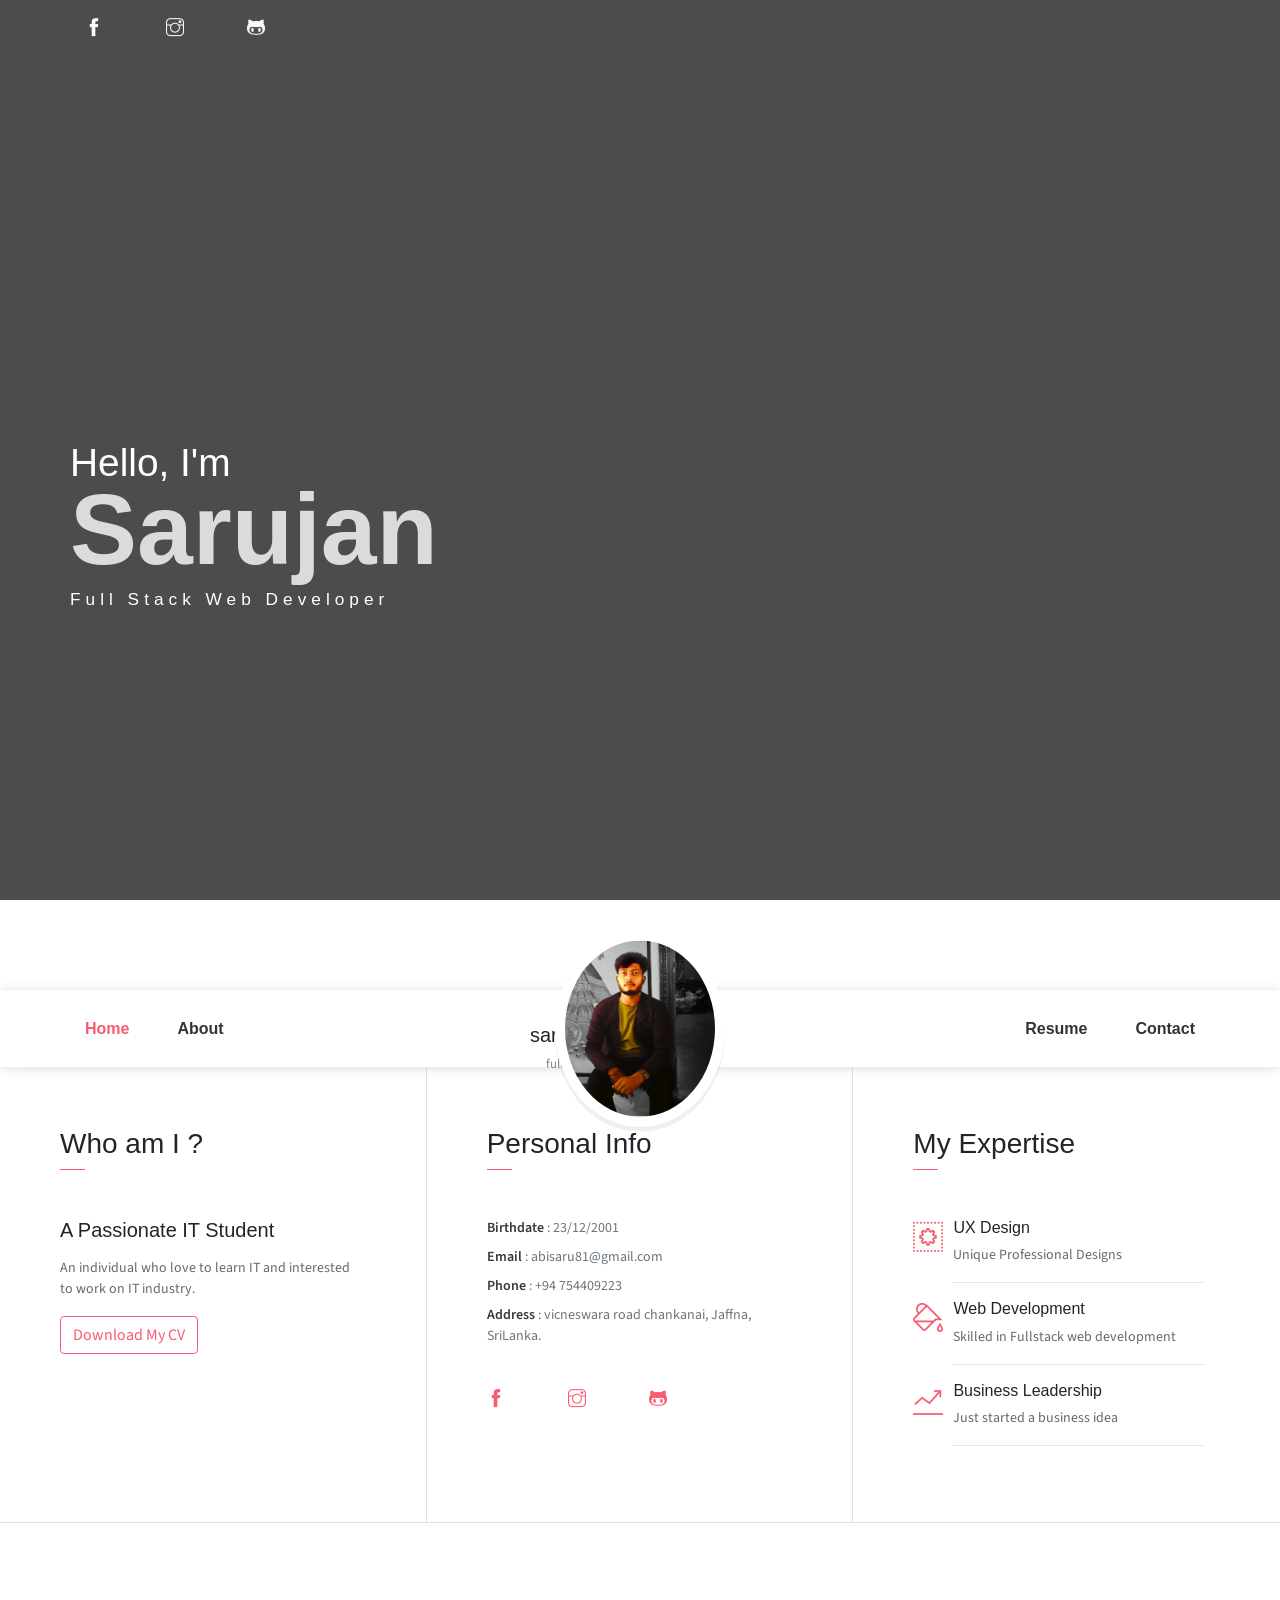
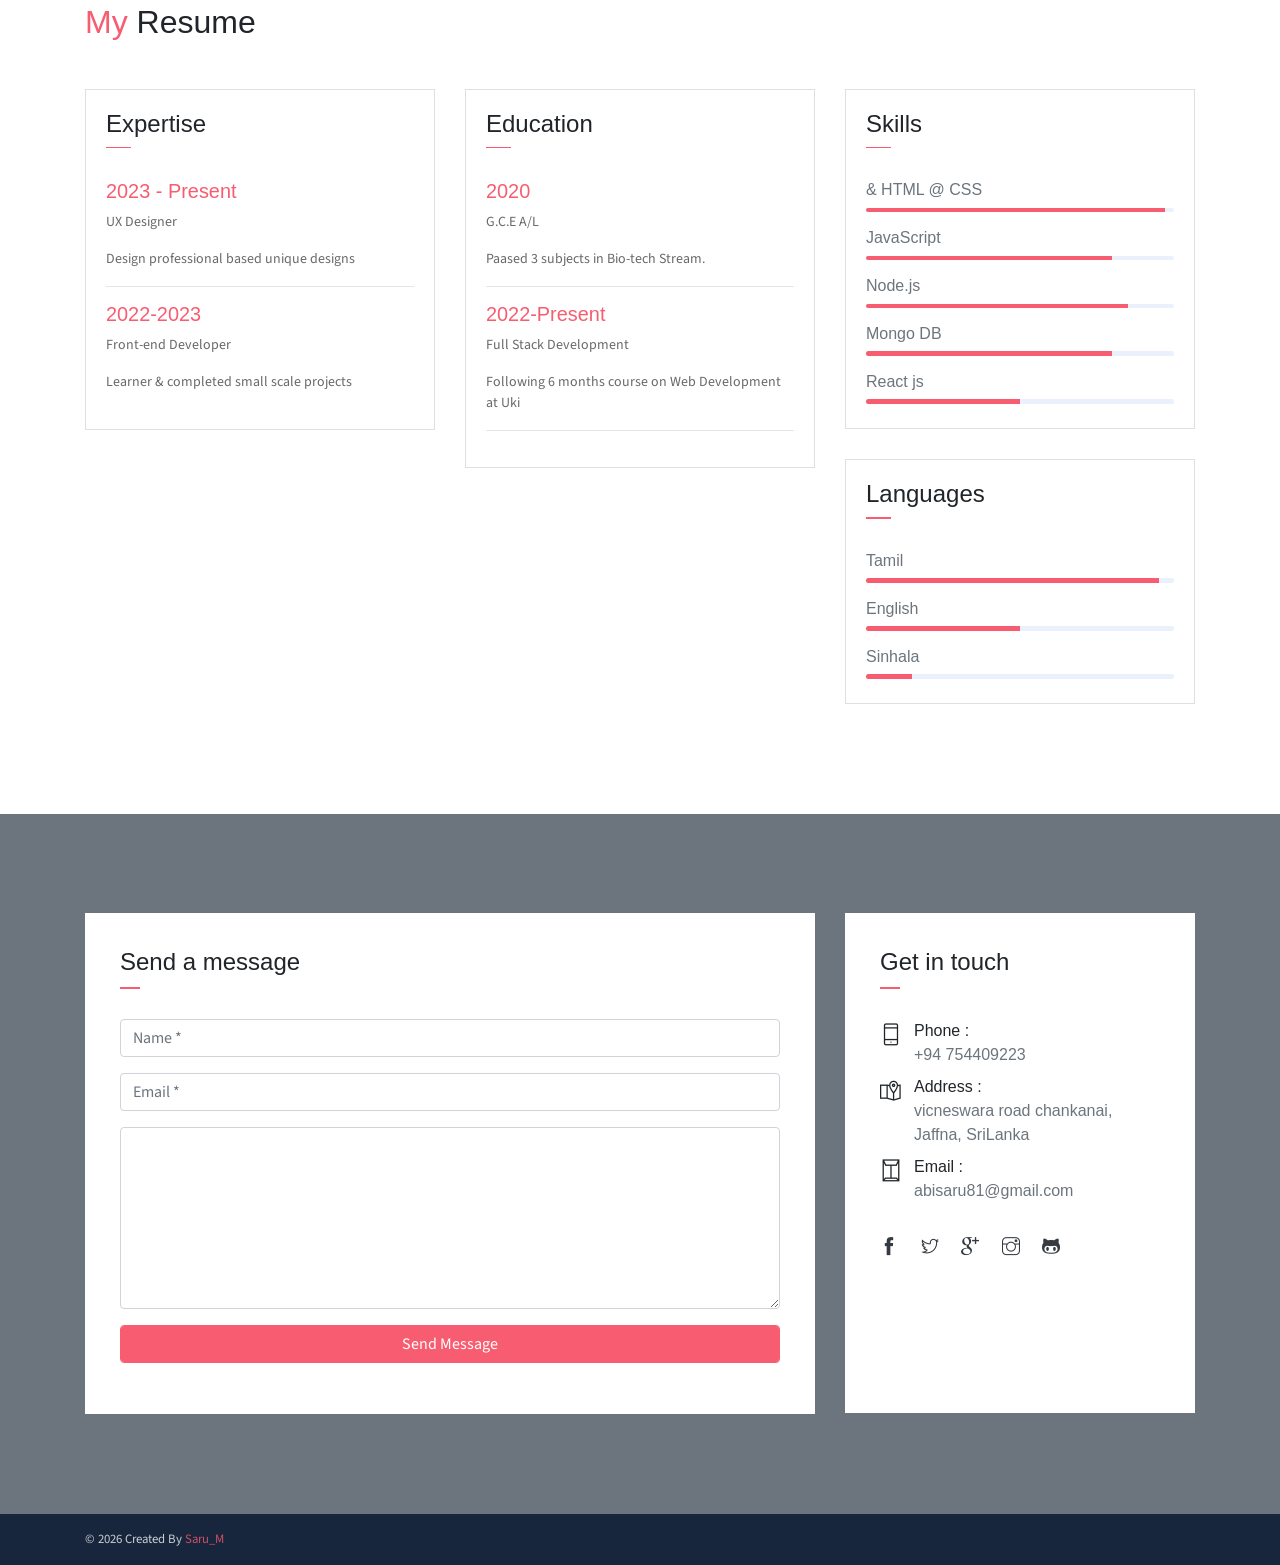
==== commit 5104f9e5: "first commit" ====
--- a/index.html
+++ b/index.html
@@ -1,674 +1,787 @@
-<!DOCTYPE html>
-<html lang="en">
-
-<head>
-  <meta charset="utf-8">
-  <meta content="width=device-width, initial-scale=1.0" name="viewport">
-
-  <title>iPortfolio Bootstrap Template - Index</title>
-  <meta content="" name="description">
-  <meta content="" name="keywords">
-
-  <!-- Favicons -->
-  <link href="assets/img/favicon.png" rel="icon">
-  <link href="assets/img/apple-touch-icon.png" rel="apple-touch-icon">
-
-  <!-- Google Fonts -->
-  <link href="https://fonts.googleapis.com/css?family=Open+Sans:300,300i,400,400i,600,600i,700,700i|Raleway:300,300i,400,400i,500,500i,600,600i,700,700i|Poppins:300,300i,400,400i,500,500i,600,600i,700,700i" rel="stylesheet">
-
-  <!-- Vendor CSS Files -->
-  <link href="assets/vendor/aos/aos.css" rel="stylesheet">
-  <link href="assets/vendor/bootstrap/css/bootstrap.min.css" rel="stylesheet">
-  <link href="assets/vendor/bootstrap-icons/bootstrap-icons.css" rel="stylesheet">
-  <link href="assets/vendor/boxicons/css/boxicons.min.css" rel="stylesheet">
-  <link href="assets/vendor/glightbox/css/glightbox.min.css" rel="stylesheet">
-  <link href="assets/vendor/swiper/swiper-bundle.min.css" rel="stylesheet">
-
-  <!-- Template Main CSS File -->
-  <link href="assets/css/style.css" rel="stylesheet">
-
-  <!-- =======================================================
-  * Template Name: iPortfolio - v3.10.0
-  * Template URL: https://bootstrapmade.com/iportfolio-bootstrap-portfolio-websites-template/
-  * Author: BootstrapMade.com
-  * License: https://bootstrapmade.com/license/
-  ======================================================== -->
-</head>
-
-<body>
-
-  <!-- ======= Mobile nav toggle button ======= -->
-  <i class="bi bi-list mobile-nav-toggle d-xl-none"></i>
-
-  <!-- ======= Header ======= -->
-  <header id="header">
-    <div class="d-flex flex-column">
-
-      <div class="profile">
-        <!-- <img src="./assets/img/profile2.1.jpg" alt="" class="img-fluid rounded-circle"> -->
-        <h1 class="text-light"><a href="index.html">Sarujan</a></h1>
-        <div class="social-links mt-3 text-center">
-          <!-- <a href="#" class="twitter"><i class="bx bxl-twitter"></i></a> -->
-          <a href="#" class="facebook"><i class="bx bxl-facebook"></i></a>
-          <a href="#" class="instagram"><i class="bx bxl-instagram"></i></a>
-          <!-- <a href="#" class="google-plus"><i class="bx bxl-skype"></i></a> -->
-          <a href="#" class="linkedin"><i class="bx bxl-linkedin"></i></a>
-        </div>
-      </div>
-
-      <nav id="navbar" class="nav-menu navbar">
-        <ul>
-          <li><a href="#hero" class="nav-link scrollto active"><i class="bx bx-home"></i> <span>Home</span></a></li>
-          <li><a href="#about" class="nav-link scrollto"><i class="bx bx-user"></i> <span>About</span></a></li>
-          <li><a href="#resume" class="nav-link scrollto"><i class="bx bx-file-blank"></i> <span>Resume</span></a></li>
-          <!-- <li><a href="#portfolio" class="nav-link scrollto"><i class="bx bx-book-content"></i> <span>Portfolio</span></a></li>
-          <li><a href="#services" class="nav-link scrollto"><i class="bx bx-server"></i> <span>Services</span></a></li>
-          <li><a href="#contact" class="nav-link scrollto"><i class="bx bx-envelope"></i> <span>Contact</span></a></li>
-        </ul> -->
-      </nav><!-- .nav-menu -->
-    </div>
-  </header><!-- End Header -->
-
-  <!-- ======= Hero Section ======= -->
-  <section id="hero" class="d-flex flex-column justify-content-center align-items-center">
-    <div class="hero-container" data-aos="fade-in">
-      <h1>Sarujan</h1>
-      <p>I'm <span class="typed" data-typed-items="Student Web Developer, Web Designer"></span></p>
-    </div>
-  </section><!-- End Hero -->
-
-  <main id="main">
-
-    <!-- ======= About Section ======= -->
-    <section id="about" class="about">
-      <div class="container">
-
-        <div class="section-title">
-          <h2>About</h2>
-          <p>Hi,I'm Sarujan, Junior Web Developer with one plus year of experience is seeking an opportunity to extend my web development and multimedia editing skills and knowledge.</p>
-        </div>
-
-        <div class="row">
-          <div class="col-lg-4" data-aos="fade-right">
-            <!-- <img src="./assets/img/profile2.1.jpg" class="img-fluid" alt=""> -->
-          </div>
-          <div class="col-lg-8 pt-4 pt-lg-0 content" data-aos="fade-left">
-            <h3>Student Web Developer&amp;Web Designer</h3>
-            <p class="fst-italic">
-              My future goal is to become a senior full-stack developer.
-            </p>
-            <div class="row">
-              <div class="col-lg-6">
-                <ul>
-                  <li><i class="bi bi-chevron-right"></i> <strong>Birthday:</strong> <span>23 December 2001</span></li>
-                  <!-- <li><i class="bi bi-chevron-right"></i> <strong>Website:</strong> <span>www.example.com</span></li> -->
-                  <li><i class="bi bi-chevron-right"></i> <strong>Phone:</strong> <span>0754409223</span></li>
-                  <li><i class="bi bi-chevron-right"></i> <strong>City:</strong> <span>Chankanai,Jaffna</span></li>
-                </ul>
-              </div>
-              <div class="col-lg-6">
-                <ul>
-                  <li><i class="bi bi-chevron-right"></i> <strong>Age:</strong> <span>22</span></li>
-                  <!-- <li><i class="bi bi-chevron-right"></i> <strong>Degree:</strong> <span>Master</span></li> -->
-                  <li><i class="bi bi-chevron-right"></i> <strong>E-mail:</strong> <span>abisaru81@gmail.com</span></li>
-                  <!-- <li><i class="bi bi-chevron-right"></i> <strong>Freelance:</strong> <span>Available</span></li> -->
-                </ul>
-              </div>
-            </div>
-            <p>
-              I am a driven, ambitious individual that approaches any assignment I am given with maturity and responsibility. I am exceptional at working with others to accomplish a certain goal on schedule and with excellence as a student with one year of experience in web development.
-            </p>
-          </div>
-        </div>
-
-      </div>
-    </section><!-- End About Section -->
-
-    <!-- ======= Facts Section ======= -->
-    <!-- <section id="facts" class="facts">
-      <div class="container">
-
-        <div class="section-title">
-          <h2>Facts</h2>
-          <p>I'm enthusiastic and detail-oriented Frontend Web Developer seeking an entry-level position with Company to use my skills in coding.troubleshooting complex problems,and assisting in the timely completion of projects.and i am multi talent person also</p>
-        </div>
-
-        <div class="row no-gutters">
-
-          <div class="col-lg-3 col-md-6 d-md-flex align-items-md-stretch" data-aos="fade-up">
-            <div class="count-box">
-              <i class="bi bi-emoji-smile"></i>
-              <span data-purecounter-start="0" data-purecounter-end="232" data-purecounter-duration="1" class="purecounter"></span>
-              <p><strong>Happy Clients</strong> consequuntur quae</p>
-            </div>
-          </div>
-
-          <div class="col-lg-3 col-md-6 d-md-flex align-items-md-stretch" data-aos="fade-up" data-aos-delay="100">
-            <div class="count-box">
-              <i class="bi bi-journal-richtext"></i>
-              <span data-purecounter-start="0" data-purecounter-end="521" data-purecounter-duration="1" class="purecounter"></span>
-              <p><strong>Projects</strong> adipisci atque cum quia aut</p>
-            </div>
-          </div>
-
-          <div class="col-lg-3 col-md-6 d-md-flex align-items-md-stretch" data-aos="fade-up" data-aos-delay="200">
-            <div class="count-box">
-              <i class="bi bi-headset"></i>
-              <span data-purecounter-start="0" data-purecounter-end="1453" data-purecounter-duration="1" class="purecounter"></span>
-              <p><strong>Hours Of Support</strong> aut commodi quaerat</p>
-            </div>
-          </div>
-
-          <div class="col-lg-3 col-md-6 d-md-flex align-items-md-stretch" data-aos="fade-up" data-aos-delay="300">
-            <div class="count-box">
-              <i class="bi bi-people"></i>
-              <span data-purecounter-start="0" data-purecounter-end="32" data-purecounter-duration="1" class="purecounter"></span>
-              <p><strong>Hard Workers</strong> rerum asperiores dolor</p>
-            </div>
-          </div>
-
-        </div>
-
-      </div>
-    </section> -->
-    <!-- End Facts Section -->
-
-    <!-- ======= Skills Section ======= -->
-    <section id="skills" class="skills section-bg">
-      <div class="container">
-
-        <div class="section-title">
-          <h2>Skills</h2>
-          <p>I'm a motivated and meticulous frontend web developer looking for an entry-level employment with your company to put my coding abilities to action.
-            solving difficult issues and facilitating the timely execution of projects .</p>
-        </div>
-
-        <div class="row skills-content">
-
-          <div class="col-lg-6" data-aos="fade-up">
-
-            <div class="progress">
-              <span class="skill">HTML <i class="val">100%</i></span>
-              <div class="progress-bar-wrap">
-                <div class="progress-bar" role="progressbar" aria-valuenow="100" aria-valuemin="0" aria-valuemax="100"></div>
-              </div>
-            </div>
-
-            <div class="progress">
-              <span class="skill">CSS <i class="val">95%</i></span>
-              <div class="progress-bar-wrap">
-                <div class="progress-bar" role="progressbar" aria-valuenow="90" aria-valuemin="0" aria-valuemax="100"></div>
-              </div>
-            </div>
-
-            <div class="progress">
-              <span class="skill">JavaScript <i class="val">70%</i></span>
-              <div class="progress-bar-wrap">
-                <div class="progress-bar" role="progressbar" aria-valuenow="75" aria-valuemin="0" aria-valuemax="100"></div>
-              </div>
-            </div>
-
-          </div>
-
-          <div class="col-lg-6" data-aos="fade-up" data-aos-delay="100">
-
-            <div class="progress">
-              <span class="skill">PHP <i class="val">80%</i></span>
-              <div class="progress-bar-wrap">
-                <div class="progress-bar" role="progressbar" aria-valuenow="80" aria-valuemin="0" aria-valuemax="100"></div>
-              </div>
-            </div>
-
-            <div class="progress">
-              <span class="skill">Multimedia-Editing <i class="val">90%</i></span>
-              <div class="progress-bar-wrap">
-                <div class="progress-bar" role="progressbar" aria-valuenow="90" aria-valuemin="0" aria-valuemax="100"></div>
-              </div>
-            </div>
-
-            <div class="progress">
-              <span class="skill">Photoshop <i class="val">50%</i></span>
-              <div class="progress-bar-wrap">
-                <div class="progress-bar" role="progressbar" aria-valuenow="55" aria-valuemin="0" aria-valuemax="100"></div>
-              </div>
-            </div>
-
-          </div>
-
-        </div>
-
-      </div>
-    </section><!-- End Skills Section -->
-
-    <!-- ======= Resume Section ======= -->
-    <section id="resume" class="resume">
-      <div class="container">
-
-        <div class="section-title">
-          <h2>Resume</h2>
-          <p>Have a good experience with computers,programs and coding from childhood.Last 1.5 years working at home on different web-projects around the world.</p>
-        </div>
-
-        <div class="row">
-          <div class="col-lg-6" data-aos="fade-up">
-            <h3 class="resume-title">Sumary</h3>
-            <div class="resume-item pb-0">
-              <h4>Sarujan</h4>
-              <p><em>Self-reliant, trustworthy, and amiable person who strives to succeed in his endeavors.</em></p>
-              <p><em>Quick to adapt and well-organized.
-                interested in swiftly learning the newest software & online technologies. </em></p>
-              <p><em>able to operate successfully both alone and in teams.
-                My long-term objective is to work as a senior full-stack developer. </em></p>
-              <ul>
-                <li>Chankanai,Jaffna,Srilanka</li>
-                <li>0754409223</li>
-                <!-- <li>alice.barkley@example.com</li> -->
-              </ul>
-            </div>
-
-            <h3 class="resume-title">Education</h3>
-            <div class="resume-item">
-              <h4>GCE Ordenery Level &amp; GCE Advanced Level</h4>
-              <h5>2012 - 2020</h5>
-              <p><em>Manipay hindu college,manipay,Srilanka.</em></p>
-              <p>I am started study and after complete my Ordenery-level and Advanced-level at Manipay hindu college.</p>
-            </div>
-            <div class="resume-item">
-              <h4>Student Web Developer&amp;Web Designer</h4>
-              <h5>2022</h5>
-              <p><em>Follwing full-stack web development course, Uki Coding School,Jaffna,Srilanka.</em></p>
-              <p>After complete my school education,and start my new career path in uki life</p>
-            </div>
-          </div>
-          <!-- <div class="col-lg-6" data-aos="fade-up" data-aos-delay="100">
-            <h3 class="resume-title">Experience</h3>
-            <div class="resume-item">
-              <h4>Junior Web Developer</h4>
-              <h5>2022 - Present</h5>
-              <p><em>Experion, New York, NY </em></p>
-              <ul>
-                <li>Lead in the design, development, and implementation of the graphic, layout, and production communication materials</li>
-                <li>Delegate tasks to the 7 members of the design team and provide counsel on all aspects of the project. </li>
-                <li>Supervise the assessment of all graphic materials in order to ensure quality and accuracy of the design</li>
-                <li>Oversee the efficient use of production project budgets ranging from $2,000 - $25,000</li>
-              </ul>
-            </div>
-            <div class="resume-item">
-              <h4>Graphic design specialist</h4>
-              <h5>2017 - 2018</h5>
-              <p><em>Stepping Stone Advertising, New York, NY</em></p>
-              <ul>
-                <li>Developed numerous marketing programs (logos, brochures,infographics, presentations, and advertisements).</li>
-                <li>Managed up to 5 projects or tasks at a given time while under pressure</li>
-                <li>Recommended and consulted with clients on the most appropriate graphic design</li>
-                <li>Created 4+ design presentations and proposals a month for clients and account managers</li>
-              </ul>
-            </div>
-          </div>
-        </div> -->
-
-      </div>
-    </section><!-- End Resume Section -->
-
-    <!-- ======= Portfolio Section ======= -->
-    <!-- <section id="portfolio" class="portfolio section-bg">
-      <div class="container">
-
-        <div class="section-title">
-          <h2>Portfolio</h2>
-          <p>Magnam dolores commodi suscipit. Necessitatibus eius consequatur ex aliquid fuga eum quidem. Sit sint consectetur velit. Quisquam quos quisquam cupiditate. Et nemo qui impedit suscipit alias ea. Quia fugiat sit in iste officiis commodi quidem hic quas.</p>
-        </div>
-
-        <div class="row" data-aos="fade-up">
-          <div class="col-lg-12 d-flex justify-content-center">
-            <ul id="portfolio-flters">
-              <li data-filter="*" class="filter-active">All</li>
-              <li data-filter=".filter-app">App</li>
-              <li data-filter=".filter-card">Card</li>
-              <li data-filter=".filter-web">Web</li>
-            </ul>
-          </div>
-        </div>
-
-        <div class="row portfolio-container" data-aos="fade-up" data-aos-delay="100">
-
-          <div class="col-lg-4 col-md-6 portfolio-item filter-app">
-            <div class="portfolio-wrap">
-              <img src="assets/img/portfolio/portfolio-1.jpg" class="img-fluid" alt="">
-              <div class="portfolio-links">
-                <a href="assets/img/portfolio/portfolio-1.jpg" data-gallery="portfolioGallery" class="portfolio-lightbox" title="App 1"><i class="bx bx-plus"></i></a>
-                <a href="portfolio-details.html" title="More Details"><i class="bx bx-link"></i></a>
-              </div>
-            </div>
-          </div>
-
-          <div class="col-lg-4 col-md-6 portfolio-item filter-web">
-            <div class="portfolio-wrap">
-              <img src="assets/img/portfolio/portfolio-2.jpg" class="img-fluid" alt="">
-              <div class="portfolio-links">
-                <a href="assets/img/portfolio/portfolio-2.jpg" data-gallery="portfolioGallery" class="portfolio-lightbox" title="Web 3"><i class="bx bx-plus"></i></a>
-                <a href="portfolio-details.html" title="More Details"><i class="bx bx-link"></i></a>
-              </div>
-            </div>
-          </div>
-
-          <div class="col-lg-4 col-md-6 portfolio-item filter-app">
-            <div class="portfolio-wrap">
-              <img src="assets/img/portfolio/portfolio-3.jpg" class="img-fluid" alt="">
-              <div class="portfolio-links">
-                <a href="assets/img/portfolio/portfolio-3.jpg" data-gallery="portfolioGallery" class="portfolio-lightbox" title="App 2"><i class="bx bx-plus"></i></a>
-                <a href="portfolio-details.html" title="More Details"><i class="bx bx-link"></i></a>
-              </div>
-            </div>
-          </div>
-
-          <div class="col-lg-4 col-md-6 portfolio-item filter-card">
-            <div class="portfolio-wrap">
-              <img src="assets/img/portfolio/portfolio-4.jpg" class="img-fluid" alt="">
-              <div class="portfolio-links">
-                <a href="assets/img/portfolio/portfolio-4.jpg" data-gallery="portfolioGallery" class="portfolio-lightbox" title="Card 2"><i class="bx bx-plus"></i></a>
-                <a href="portfolio-details.html" title="More Details"><i class="bx bx-link"></i></a>
-              </div>
-            </div>
-          </div>
-
-          <div class="col-lg-4 col-md-6 portfolio-item filter-web">
-            <div class="portfolio-wrap">
-              <img src="assets/img/portfolio/portfolio-5.jpg" class="img-fluid" alt="">
-              <div class="portfolio-links">
-                <a href="assets/img/portfolio/portfolio-5.jpg" data-gallery="portfolioGallery" class="portfolio-lightbox" title="Web 2"><i class="bx bx-plus"></i></a>
-                <a href="portfolio-details.html" title="More Details"><i class="bx bx-link"></i></a>
-              </div>
-            </div>
-          </div>
-
-          <div class="col-lg-4 col-md-6 portfolio-item filter-app">
-            <div class="portfolio-wrap">
-              <img src="assets/img/portfolio/portfolio-6.jpg" class="img-fluid" alt="">
-              <div class="portfolio-links">
-                <a href="assets/img/portfolio/portfolio-6.jpg" data-gallery="portfolioGallery" class="portfolio-lightbox" title="App 3"><i class="bx bx-plus"></i></a>
-                <a href="portfolio-details.html" title="More Details"><i class="bx bx-link"></i></a>
-              </div>
-            </div>
-          </div>
-
-          <div class="col-lg-4 col-md-6 portfolio-item filter-card">
-            <div class="portfolio-wrap">
-              <img src="assets/img/portfolio/portfolio-7.jpg" class="img-fluid" alt="">
-              <div class="portfolio-links">
-                <a href="assets/img/portfolio/portfolio-7.jpg" data-gallery="portfolioGallery" class="portfolio-lightbox" title="Card 1"><i class="bx bx-plus"></i></a>
-                <a href="portfolio-details.html" title="More Details"><i class="bx bx-link"></i></a>
-              </div>
-            </div>
-          </div>
-
-          <div class="col-lg-4 col-md-6 portfolio-item filter-card">
-            <div class="portfolio-wrap">
-              <img src="assets/img/portfolio/portfolio-8.jpg" class="img-fluid" alt="">
-              <div class="portfolio-links">
-                <a href="assets/img/portfolio/portfolio-8.jpg" data-gallery="portfolioGallery" class="portfolio-lightbox" title="Card 3"><i class="bx bx-plus"></i></a>
-                <a href="portfolio-details.html" title="More Details"><i class="bx bx-link"></i></a>
-              </div>
-            </div>
-          </div>
-
-          <div class="col-lg-4 col-md-6 portfolio-item filter-web">
-            <div class="portfolio-wrap">
-              <img src="assets/img/portfolio/portfolio-9.jpg" class="img-fluid" alt="">
-              <div class="portfolio-links">
-                <a href="assets/img/portfolio/portfolio-9.jpg" data-gallery="portfolioGallery" class="portfolio-lightbox" title="Web 3"><i class="bx bx-plus"></i></a>
-                <a href="portfolio-details.html" title="More Details"><i class="bx bx-link"></i></a>
-              </div>
-            </div>
-          </div>
-
-        </div>
-
-      </div>
-    </section> -->
-    <!--End Portfolio Section-->
-
-    <!-- ======= Services Section ======= -->
-    <!-- <section id="services" class="services">
-      <div class="container">
-
-        <div class="section-title">
-          <h2>Services</h2>
-          <p>Magnam dolores commodi suscipit. Necessitatibus eius consequatur ex aliquid fuga eum quidem. Sit sint consectetur velit. Quisquam quos quisquam cupiditate. Et nemo qui impedit suscipit alias ea. Quia fugiat sit in iste officiis commodi quidem hic quas.</p>
-        </div>
-
-        <div class="row">
-          <div class="col-lg-4 col-md-6 icon-box" data-aos="fade-up">
-            <div class="icon"><i class="bi bi-briefcase"></i></div>
-            <h4 class="title"><a href="">Lorem Ipsum</a></h4>
-            <p class="description">Voluptatum deleniti atque corrupti quos dolores et quas molestias excepturi sint occaecati cupiditate non provident</p>
-          </div>
-          <div class="col-lg-4 col-md-6 icon-box" data-aos="fade-up" data-aos-delay="100">
-            <div class="icon"><i class="bi bi-card-checklist"></i></div>
-            <h4 class="title"><a href="">Dolor Sitema</a></h4>
-            <p class="description">Minim veniam, quis nostrud exercitation ullamco laboris nisi ut aliquip ex ea commodo consequat tarad limino ata</p>
-          </div>
-          <div class="col-lg-4 col-md-6 icon-box" data-aos="fade-up" data-aos-delay="200">
-            <div class="icon"><i class="bi bi-bar-chart"></i></div>
-            <h4 class="title"><a href="">Sed ut perspiciatis</a></h4>
-            <p class="description">Duis aute irure dolor in reprehenderit in voluptate velit esse cillum dolore eu fugiat nulla pariatur</p>
-          </div>
-          <div class="col-lg-4 col-md-6 icon-box" data-aos="fade-up" data-aos-delay="300">
-            <div class="icon"><i class="bi bi-binoculars"></i></div>
-            <h4 class="title"><a href="">Magni Dolores</a></h4>
-            <p class="description">Excepteur sint occaecat cupidatat non proident, sunt in culpa qui officia deserunt mollit anim id est laborum</p>
-          </div>
-          <div class="col-lg-4 col-md-6 icon-box" data-aos="fade-up" data-aos-delay="400">
-            <div class="icon"><i class="bi bi-brightness-high"></i></div>
-            <h4 class="title"><a href="">Nemo Enim</a></h4>
-            <p class="description">At vero eos et accusamus et iusto odio dignissimos ducimus qui blanditiis praesentium voluptatum deleniti atque</p>
-          </div>
-          <div class="col-lg-4 col-md-6 icon-box" data-aos="fade-up" data-aos-delay="500">
-            <div class="icon"><i class="bi bi-calendar4-week"></i></div>
-            <h4 class="title"><a href="">Eiusmod Tempor</a></h4>
-            <p class="description">Et harum quidem rerum facilis est et expedita distinctio. Nam libero tempore, cum soluta nobis est eligendi</p>
-          </div>
-        </div>
-
-      </div>
-    </section> -->
-    <!-- End Services Section -->
-
-    <!-- ======= Testimonials Section ======= -->
-    <!-- <section id="testimonials" class="testimonials section-bg">
-      <div class="container">
-
-        <div class="section-title">
-          <h2>Testimonials</h2>
-          <p>Magnam dolores commodi suscipit. Necessitatibus eius consequatur ex aliquid fuga eum quidem. Sit sint consectetur velit. Quisquam quos quisquam cupiditate. Et nemo qui impedit suscipit alias ea. Quia fugiat sit in iste officiis commodi quidem hic quas.</p>
-        </div>
-
-        <div class="testimonials-slider swiper" data-aos="fade-up" data-aos-delay="100">
-          <div class="swiper-wrapper">
-
-            <div class="swiper-slide">
-              <div class="testimonial-item" data-aos="fade-up">
-                <p>
-                  <i class="bx bxs-quote-alt-left quote-icon-left"></i>
-                  Proin iaculis purus consequat sem cure digni ssim donec porttitora entum suscipit rhoncus. Accusantium quam, ultricies eget id, aliquam eget nibh et. Maecen aliquam, risus at semper.
-                  <i class="bx bxs-quote-alt-right quote-icon-right"></i>
-                </p>
-                <img src="assets/img/testimonials/testimonials-1.jpg" class="testimonial-img" alt="">
-                <h3>Saul Goodman</h3>
-                <h4>Ceo &amp; Founder</h4>
-              </div>
-            </div>-->
-            <!-- End testimonial item -->
-
-            <!-- <div class="swiper-slide">
-              <div class="testimonial-item" data-aos="fade-up" data-aos-delay="100">
-                <p>
-                  <i class="bx bxs-quote-alt-left quote-icon-left"></i>
-                  Export tempor illum tamen malis malis eram quae irure esse labore quem cillum quid cillum eram malis quorum velit fore eram velit sunt aliqua noster fugiat irure amet legam anim culpa.
-                  <i class="bx bxs-quote-alt-right quote-icon-right"></i>
-                </p>
-                <img src="assets/img/testimonials/testimonials-2.jpg" class="testimonial-img" alt="">
-                <h3>Sara Wilsson</h3>
-                <h4>Designer</h4>
-              </div>
-            </div> -->
-            <!-- End testimonial item -->
-
-            <!-- <div class="swiper-slide">
-              <div class="testimonial-item" data-aos="fade-up" data-aos-delay="200">
-                <p>
-                  <i class="bx bxs-quote-alt-left quote-icon-left"></i>
-                  Enim nisi quem export duis labore cillum quae magna enim sint quorum nulla quem veniam duis minim tempor labore quem eram duis noster aute amet eram fore quis sint minim.
-                  <i class="bx bxs-quote-alt-right quote-icon-right"></i>
-                </p>
-                <img src="assets/img/testimonials/testimonials-3.jpg" class="testimonial-img" alt="">
-                <h3>Jena Karlis</h3>
-                <h4>Store Owner</h4>
-              </div>
-            </div> -->
-            <!-- End testimonial item -->
-
-            <!-- <div class="swiper-slide">
-              <div class="testimonial-item" data-aos="fade-up" data-aos-delay="300">
-                <p>
-                  <i class="bx bxs-quote-alt-left quote-icon-left"></i>
-                  Fugiat enim eram quae cillum dolore dolor amet nulla culpa multos export minim fugiat minim velit minim dolor enim duis veniam ipsum anim magna sunt elit fore quem dolore labore illum veniam.
-                  <i class="bx bxs-quote-alt-right quote-icon-right"></i>
-                </p>
-                <img src="assets/img/testimonials/testimonials-4.jpg" class="testimonial-img" alt="">
-                <h3>Matt Brandon</h3>
-                <h4>Freelancer</h4>
-              </div>
-            </div> -->
-            <!-- End testimonial item -->
-
-            <!-- <div class="swiper-slide">
-              <div class="testimonial-item" data-aos="fade-up" data-aos-delay="400">
-                <p>
-                  <i class="bx bxs-quote-alt-left quote-icon-left"></i>
-                  Quis quorum aliqua sint quem legam fore sunt eram irure aliqua veniam tempor noster veniam enim culpa labore duis sunt culpa nulla illum cillum fugiat legam esse veniam culpa fore nisi cillum quid.
-                  <i class="bx bxs-quote-alt-right quote-icon-right"></i>
-                </p>
-                <img src="assets/img/testimonials/testimonials-5.jpg" class="testimonial-img" alt="">
-                <h3>John Larson</h3>
-                <h4>Entrepreneur</h4>
-              </div>
-            </div> -->
-            <!-- End testimonial item -->
-
-          <!-- </div>
-          <div class="swiper-pagination"></div>
-        </div>
-
-      </div>
-    </section> -->
-    <!-- End Testimonials Section -->
-
-    <!-- ======= Contact Section ======= -->
-    <!-- <section id="contact" class="contact">
-      <div class="container">
-
-        <div class="section-title">
-          <h2>Contact</h2>
-          <p>Magnam dolores commodi suscipit. Necessitatibus eius consequatur ex aliquid fuga eum quidem. Sit sint consectetur velit. Quisquam quos quisquam cupiditate. Et nemo qui impedit suscipit alias ea. Quia fugiat sit in iste officiis commodi quidem hic quas.</p>
-        </div>
-
-        <div class="row" data-aos="fade-in">
-
-          <div class="col-lg-5 d-flex align-items-stretch">
-            <div class="info">
-              <div class="address">
-                <i class="bi bi-geo-alt"></i>
-                <h4>Location:</h4>
-                <p>A108 Adam Street, New York, NY 535022</p>
-              </div>
-
-              <div class="email">
-                <i class="bi bi-envelope"></i>
-                <h4>Email:</h4>
-                <p>info@example.com</p>
-              </div>
-
-              <div class="phone">
-                <i class="bi bi-phone"></i>
-                <h4>Call:</h4>
-                <p>+1 5589 55488 55s</p>
-              </div>
-
-              <iframe src="https://www.google.com/maps/embed?pb=!1m14!1m8!1m3!1d12097.433213460943!2d-74.0062269!3d40.7101282!3m2!1i1024!2i768!4f13.1!3m3!1m2!1s0x0%3A0xb89d1fe6bc499443!2sDowntown+Conference+Center!5e0!3m2!1smk!2sbg!4v1539943755621" frameborder="0" style="border:0; width: 100%; height: 290px;" allowfullscreen></iframe>
-            </div>
-
-          </div>
-
-          <div class="col-lg-7 mt-5 mt-lg-0 d-flex align-items-stretch">
-            <form action="forms/contact.php" method="post" role="form" class="php-email-form">
-              <div class="row">
-                <div class="form-group col-md-6">
-                  <label for="name">Your Name</label>
-                  <input type="text" name="name" class="form-control" id="name" required>
-                </div>
-                <div class="form-group col-md-6">
-                  <label for="name">Your Email</label>
-                  <input type="email" class="form-control" name="email" id="email" required>
-                </div>
-              </div>
-              <div class="form-group">
-                <label for="name">Subject</label>
-                <input type="text" class="form-control" name="subject" id="subject" required>
-              </div>
-              <div class="form-group">
-                <label for="name">Message</label>
-                <textarea class="form-control" name="message" rows="10" required></textarea>
-              </div>
-              <div class="my-3">
-                <div class="loading">Loading</div>
-                <div class="error-message"></div>
-                <div class="sent-message">Your message has been sent. Thank you!</div>
-              </div>
-              <div class="text-center"><button type="submit">Send Message</button></div>
-            </form>
-          </div>
-
-        </div>
-
-      </div>
-    </section> -->
-    <!-- End Contact Section -->
-
-  </main><!-- End #main -->
-
-  <!-- ======= Footer ======= -->
-  <footer id="footer">
-    <div class="container">
-      <div class="copyright">
-        <!-- &copy; Copyright <strong><span>iPortfolio</span></strong> -->
-      </div>
-      <div class="credits">
-        <!-- All the links in the footer should remain intact. -->
-        <!-- You can delete the links only if you purchased the pro version. -->
-        <!-- Licensing information: https://bootstrapmade.com/license/ -->
-        <!-- Purchase the pro version with working PHP/AJAX contact form: https://bootstrapmade.com/iportfolio-bootstrap-portfolio-websites-template/ -->
-        <!-- Designed by <a href="https://bootstrapmade.com/">BootstrapMade</a> -->
-      </div>
-    </div>
-  </footer><!-- End  Footer -->
-
-  <a href="#" class="back-to-top d-flex align-items-center justify-content-center"><i class="bi bi-arrow-up-short"></i></a>
-
-  <!-- Vendor JS Files -->
-  <script src="assets/vendor/purecounter/purecounter_vanilla.js"></script>
-  <script src="assets/vendor/aos/aos.js"></script>
-  <script src="assets/vendor/bootstrap/js/bootstrap.bundle.min.js"></script>
-  <script src="assets/vendor/glightbox/js/glightbox.min.js"></script>
-  <script src="assets/vendor/isotope-layout/isotope.pkgd.min.js"></script>
-  <script src="assets/vendor/swiper/swiper-bundle.min.js"></script>
-  <script src="assets/vendor/typed.js/typed.min.js"></script>
-  <script src="assets/vendor/waypoints/noframework.waypoints.js"></script>
-  <script src="assets/vendor/php-email-form/validate.js"></script>
-
-  <!-- Template Main JS File -->
-  <script src="assets/js/main.js"></script>
-
-</body>
-
-</html>+<!DOCTYPE html>
+<html lang="en">
+<head>
+	<meta charset="utf-8">
+    <meta name="viewport" content="width=device-width, initial-scale=1, shrink-to-fit=no">
+    <meta name="description" content="Start your development with JohnDoe landing page.">
+    <meta name="author" content="Devcrud">
+    <title>JohnDoe Landing page | Free Bootstrap 4.3.x landing page</title>
+    <!-- font icons -->
+    <link rel="stylesheet" href="assets/vendors/themify-icons/css/themify-icons.css">
+    <!-- Bootstrap + JohnDoe main styles -->
+	<link rel="stylesheet" href="assets/css/johndoe.css">
+</head>
+<body data-spy="scroll" data-target=".navbar" data-offset="40" id="home">
+    <a href="components.html" class="btn btn-primary btn-component" data-spy="affix" data-offset-top="600"><i class="ti-shift-left-alt"></i> Components</a>
+    <header class="header">
+        <div class="container">
+            <ul class="social-icons pt-3">
+                <li class="social-item"><a class="social-link text-light" href="https://www.facebook.com/sarujan.abi"><i class="ti-facebook" aria-hidden="true"></i></a></li>
+                <!-- <li class="social-item"><a class="social-link text-light" href="https://twitter.com/achchu0103?t=CWXxA0Nn7UFI18ZBxsx-gA&s=09"><i class="ti-twitter" aria-hidden="true"></i></a></li> -->
+                <li class="social-item"><a class="social-link text-light" href="https://www.instagram.com/ms_saru23/"><i class="ti-instagram" aria-hidden="true"></i></a></li>
+                <li class="social-item"><a class="social-link text-light" href="https://github.com/sarujan23"><i class="ti-github" aria-hidden="true"></i></a></li>
+            </ul>  
+            <div class="header-content">
+                <h4 class="header-subtitle" >Hello, I'm</h4>
+                <h1 class="header-title">Sarujan</h1>
+                <h6 class="header-mono" >Full Stack Web Developer</h6>
+                <!-- <button class="btn btn-primary btn-rounded"><i class="ti-printer pr-2"></i>Print Resume</button> -->
+            </div>
+        </div>
+    </header>
+    <nav class="navbar sticky-top navbar-expand-lg navbar-light bg-white" data-spy="affix" data-offset-top="510">
+        <div class="container">
+            <button class="navbar-toggler ml-auto" type="button" data-toggle="collapse" data-target="#navbarSupportedContent" aria-controls="navbarSupportedContent" aria-expanded="false" aria-label="Toggle navigation">
+                <span class="navbar-toggler-icon"></span>
+            </button>
+            <div class="collapse mt-sm-20 navbar-collapse" id="navbarSupportedContent">
+                <ul class="navbar-nav mr-auto">
+                    <li class="nav-item">
+                        <a href="#home" class="nav-link">Home</a>
+                    </li>
+                    <li class="nav-item">
+                        <a href="#about" class="nav-link">About</a>
+                    </li>
+                   
+                </ul>
+                <ul class="navbar-nav brand">
+                    <img src="assets/imgs/saru4.png" alt="" class="brand-img">
+                    <li class="brand-txt">
+                        <h5 class="brand-title">sarujan mathiyalakan</h5>
+                        <div class="brand-subtitle">full stack web developer/div>
+                    </li>
+                </ul>
+                <ul class="navbar-nav ml-auto">
+                     <!-- <li class="nav-item">
+                        <a href="#portfolio" class="nav-link">Portfolio</a>
+                    </li> -->
+                    <li class="nav-item">
+                        <a href="#resume" class="nav-link">Resume</a>
+                    </li>
+                    <li class="nav-item last-item">
+                        <a href="#contact" class="nav-link">Contact</a>
+                    </li>
+                </ul>
+            </div>
+        </div>
+    </nav>
+    <div class="container-fluid">
+        <div id="about" class="row about-section">
+            <div class="col-lg-4 about-card">
+                <h3 class="font-weight-light">Who am I ?</h3>
+                <span class="line mb-5"></span>
+                <h5 class="mb-3">A Passionate IT Student</h5>
+                <p class="mt-20">An individual who love to learn IT and interested to work on IT industry.</p>
+                <button class="btn btn-outline-danger"><i class="icon-down-circled2 "></i>Download My CV</button>
+            </div>
+            <div class="col-lg-4 about-card">
+                <h3 class="font-weight-light">Personal Info</h3>
+                <span class="line mb-5"></span>
+                <ul class="mt40 info list-unstyled">
+                    <li><span>Birthdate</span> : 23/12/2001</li>
+                    <li><span>Email</span> : abisaru81@gmail.com</li>
+                    <li><span>Phone</span> : +94 754409223</li>
+                    <li><span>Address</span> : vicneswara road chankanai, Jaffna, SriLanka.</li>
+                </ul>
+                <ul class="social-icons pt-3">
+                    <li class="social-item"><a class="social-link" href="https://www.facebook.com/sarujan.abi"><i class="ti-facebook" aria-hidden="true"></i></a></li>
+                    <!-- <li class="social-item"><a class="social-link" href="https://twitter.com/achchu0103?t=CWXxA0Nn7UFI18ZBxsx-gA&s=09"><i class="ti-twitter" aria-hidden="true"></i></a></li> -->
+                    <li class="social-item"><a class="social-link" href="https://www.instagram.com/ms_saru23/"><i class="ti-instagram" aria-hidden="true"></i></a></li>
+                    <li class="social-item"><a class="social-link" href="https://github.com/sarujan23"><i class="ti-github" aria-hidden="true"></i></a></li>
+                </ul>  
+            </div>
+            <div class="col-lg-4 about-card">
+                <h3 class="font-weight-light">My Expertise</h3>
+                <span class="line mb-5"></span>
+                <div class="row">
+                    <div class="col-1 text-danger pt-1"><i class="ti-widget icon-lg"></i></div>
+                    <div class="col-10 ml-auto mr-3">
+                        <h6>UX Design</h6>
+                        <p class="subtitle"> Unique Professional Designs</p>
+                        <hr>
+                    </div>
+                </div>
+                <div class="row">
+                    <div class="col-1 text-danger pt-1"><i class="ti-paint-bucket icon-lg"></i></div>
+                    <div class="col-10 ml-auto mr-3">
+                        <h6>Web Development</h6>
+                        <p class="subtitle">Skilled in Fullstack web development</p>
+                        <hr>
+                    </div>
+                </div>
+                <div class="row">
+                    <div class="col-1 text-danger pt-1"><i class="ti-stats-up icon-lg"></i></div>
+                    <div class="col-10 ml-auto mr-3">
+                        <h6>Business Leadership</h6>
+                        <p class="subtitle">Just started a business idea</p>
+                        <hr>
+                    </div>
+                </div>
+            </div>
+        </div>
+    </div>
+
+    <!--Resume Section-->
+    <section class="section" id="resume">
+        <div class="container">
+            <h2 class="mb-5"><span class="text-danger">My</span> Resume</h2>
+            <div class="row">
+                <div class="col-md-6 col-lg-4">
+                    <div class="card">
+                       <div class="card-header">
+                            <div class="mt-2">
+                                <h4>Expertise</h4>
+                                <span class="line"></span>  
+                            </div>
+                        </div>
+                        <div class="card-body">
+                            <h6 class="title text-danger">2023 - Present</h6>
+                            <P>UX Designer</P>
+                            <P class="subtitle">Design professional based unique designs</P>
+                            <hr>
+                            <h6 class="title text-danger">2022-2023</h6>
+                            <P>Front-end Developer</P>
+                            <P class="subtitle">Learner & completed small scale projects</P>
+                            <!-- <hr>
+                            <h6 class="title text-danger">2015 - 2016</h6>
+                            <P>UX Designer</P>
+                            <P class="subtitle">Lorem ipsum dolor sit amet, consectetur adipisicing elit. Nostrum recusandae, cupiditate ullam dolor ratione repellendus.aliquid repudiandae saepe!.</P> -->
+                        </div>
+                    </div>
+                </div>
+                <div class="col-md-6 col-lg-4">
+                    <div class="card">
+                       <div class="card-header">
+                            <div class="mt-2">
+                                <h4>Education</h4>
+                                <span class="line"></span>  
+                            </div>
+                        </div>
+                        <div class="card-body">
+                            <h6 class="title text-danger">2020</h6>
+                            <P>G.C.E A/L</P>
+                            <P class="subtitle">Paased 3 subjects in Bio-tech Stream.</P>
+                            <hr>
+                            <h6 class="title text-danger">2022-Present</h6>
+                            <P>Full Stack Development</P>
+                            <P class="subtitle">Following 6 months course on Web Development at Uki</P>
+                            <hr>
+                            <!-- <h6 class="title text-danger">2022 - Present</h6>
+                            <P>Bachelor Of Information Technology</P>
+                            <P class="subtitle">Following an external degree program of BIT at University Of Colombo-UCSC</P> -->
+                            
+                        </div>
+                    </div>
+                </div>
+                <div class="col-lg-4">
+                    <div class="card">
+                       <div class="card-header">
+                            <div class="pull-left">
+                                <h4 class="mt-2">Skills</h4>
+                                <span class="line"></span>  
+                            </div>
+                        </div>
+                        <div class="card-body pb-2">
+                           <h6> &amp; HTML @ CSS</h6>
+                            <div class="progress mb-3">
+                                <div class="progress-bar bg-danger" role="progressbar" style="width: 97%" aria-valuenow="25" aria-valuemin="0" aria-valuemax="100"></div>
+                            </div>
+                            <h6>JavaScript</h6>
+                            <div class="progress mb-3">
+                                <div class="progress-bar bg-danger" role="progressbar" style="width: 80%" aria-valuenow="25" aria-valuemin="0" aria-valuemax="100"></div>
+                            </div>
+                            <h6>Node.js</h6>
+                            <div class="progress mb-3">
+                                <div class="progress-bar bg-danger" role="progressbar" style="width: 85%" aria-valuenow="50" aria-valuemin="0" aria-valuemax="100"></div>
+                            </div>
+                            <h6>Mongo DB</h6>
+                            <div class="progress mb-3">
+                                <div class="progress-bar bg-danger" role="progressbar" style="width: 80%" aria-valuenow="75" aria-valuemin="0" aria-valuemax="100"></div>
+                            </div>
+                            <h6>React js</h6>
+                            <div class="progress mb-3">
+                                <div class="progress-bar bg-danger" role="progressbar" style="width: 50%" aria-valuenow="75" aria-valuemin="0" aria-valuemax="100"></div>
+                            </div>
+                            <!-- <h6>Java</h6>
+                            <div class="progress mb-3">
+                                <div class="progress-bar bg-danger" role="progressbar" style="width: 10%" aria-valuenow="75" aria-valuemin="0" aria-valuemax="100"></div>
+                            </div> -->
+                        </div>
+                    </div>
+                    <div class="card">
+                       <div class="card-header">
+                            <div class="pull-left">
+                                <h4 class="mt-2">Languages</h4>
+                                <span class="line"></span>  
+                            </div>
+                        </div>
+                        <div class="card-body pb-2">
+                           <h6>Tamil</h6>
+                            <div class="progress mb-3">
+                                <div class="progress-bar bg-danger" role="progressbar" style="width: 95%" aria-valuenow="25" aria-valuemin="0" aria-valuemax="100"></div>
+                            </div>
+                            <h6>English</h6>
+                            <div class="progress mb-3">
+                                <div class="progress-bar bg-danger" role="progressbar" style="width: 50%" aria-valuenow="25" aria-valuemin="0" aria-valuemax="100"></div>
+                            </div>
+                            <h6>Sinhala</h6>
+                            <div class="progress mb-3">
+                                <div class="progress-bar bg-danger" role="progressbar" style="width: 15%" aria-valuenow="50" aria-valuemin="0" aria-valuemax="100"></div>
+                            </div>
+                        </div>
+                    </div>
+                </div>
+            </div>
+        </div>
+    </section>
+
+    <!-- <section class="section bg-dark text-center">
+        <div class="container">
+            <div class="row text-center">
+                <div class="col-md-6 col-lg-3">
+                    <div class="row ">
+                        <div class="col-5 text-right text-light border-right py-3">
+                            <div class="m-auto"><i class="ti-alarm-clock icon-xl"></i></div>
+                        </div>
+                        <div class="col-7 text-left py-3">
+                            <h1 class="text-danger font-weight-bold font40">270</h1>
+                            <p class="text-light mb-1">Hours Worked</p>
+                        </div>
+                    </div>
+                </div>
+                <div class="col-md-6 col-lg-3">
+                    <div class="row">
+                        <div class="col-5 text-right text-light border-right py-3">
+                            <div class="m-auto"><i class="ti-layers-alt icon-xl"></i></div>
+                        </div>
+                        <div class="col-7 text-left py-3">
+                            <h1 class="text-danger font-weight-bold font40">10</h1>
+                            <p class="text-light mb-1">Project Finished</p>
+                        </div>
+                    </div>
+                </div>
+                <div class="col-md-6 col-lg-3">
+                    <div class="row">
+                        <div class="col-5 text-right text-light border-right py-3">
+                            <div class="m-auto"><i class="ti-face-smile icon-xl"></i></div>
+                        </div>
+                        <div class="col-7 text-left py-3">
+                            <h1 class="text-danger font-weight-bold font40">75</h1>
+                            <p class="text-light mb-1">Happy Clients</p>
+                        </div>
+                    </div>
+                </div>
+                <div class="col-md-6 col-lg-3">
+                    <div class="row">
+                        <div class="col-5 text-right text-light border-right py-3">
+                            <div class="m-auto"><i class="ti-heart-broken icon-xl"></i></div>
+                        </div>
+                        <div class="col-7 text-left py-3">
+                            <h1 class="text-danger font-weight-bold font40">2k</h1>
+                            <p class="text-light mb-1">Coffee Drinked</p>
+                        </div>
+                    </div>
+                </div>
+            </div>
+        </div>
+    </section> -->
+
+    <!--<section class="section" id="service">
+        <div class="container">
+            <h2 class="mb-5 pb-4"><span class="text-danger">My</span> Services</h2>
+            <div class="row">
+                <div class="col-md-4 col-sm-6">
+                    <div class="card mb-5">
+                       <div class="card-header has-icon">
+                            <i class="ti-vector text-danger" aria-hidden="true"></i>
+                        </div>
+                        <div class="card-body px-4 py-3">
+                            <h5 class="mb-3 card-title text-dark">Ullam</h5>
+                            <P class="subtitle">Lorem ipsum dolor sit amet, consectetur adipisicing elit. Ullam commodi provident, dolores reiciendis enim pariatur error optio, tempora ex, nihil nesciunt! In praesentium sunt commodi, unde ipsam ex veritatis laboriosam dolor asperiores suscipit blanditiis, dignissimos quos nesciunt nulla aperiam officia.</P>
+                        </div>
+                    </div>
+                </div>
+                <div class="col-md-4 col-sm-6">
+                    <div class="card mb-5">
+                       <div class="card-header has-icon">
+                            <i class="ti-write text-danger" aria-hidden="true"></i>
+                        </div>
+                        <div class="card-body px-4 py-3">
+                            <h5 class="mb-3 card-title text-dark">Asperiores</h5>
+                            <P class="subtitle">Lorem ipsum dolor sit amet, consectetur adipisicing elit. Ullam commodi provident, dolores reiciendis enim pariatur error optio, tempora ex, nihil nesciunt! In praesentium sunt commodi, unde ipsam ex veritatis laboriosam dolor asperiores suscipit blanditiis, dignissimos quos nesciunt nulla aperiam officia.</P>
+                        </div>
+                    </div>
+                </div>
+                <div class="col-md-4 col-sm-6">
+                    <div class="card mb-5">
+                       <div class="card-header has-icon">
+                            <i class="ti-package text-danger" aria-hidden="true"></i>
+                        </div>
+                        <div class="card-body px-4 py-3">
+                            <h5 class="mb-3 card-title text-dark">Tempora</h5>
+                            <P class="subtitle">Lorem ipsum dolor sit amet, consectetur adipisicing elit. Ullam commodi provident, dolores reiciendis enim pariatur error optio, tempora ex, nihil nesciunt! In praesentium sunt commodi, unde ipsam ex veritatis laboriosam dolor asperiores suscipit blanditiis, dignissimos quos nesciunt nulla aperiam officia.</P>
+                        </div>
+                    </div>
+                </div>
+                <div class="col-md-4 col-sm-6">
+                    <div class="card mb-5">
+                       <div class="card-header has-icon">
+                            <i class="ti-map-alt text-danger" aria-hidden="true"></i>
+                        </div>
+                        <div class="card-body px-4 py-3">
+                            <h5 class="mb-3 card-title text-dark">Provident</h5>
+                            <P class="subtitle">Lorem ipsum dolor sit amet, consectetur adipisicing elit. Ullam commodi provident, dolores reiciendis enim pariatur error optio, tempora ex, nihil nesciunt! In praesentium sunt commodi, unde ipsam ex veritatis laboriosam dolor asperiores suscipit blanditiis, dignissimos quos nesciunt nulla aperiam officia.</P>
+                        </div>
+                    </div>
+                </div>
+                <div class="col-md-4 col-sm-6">
+                    <div class="card mb-5">
+                       <div class="card-header has-icon">
+                            <i class="ti-bar-chart text-danger" aria-hidden="true"></i>
+                        </div>
+                        <div class="card-body px-4 py-3">
+                            <h5 class="mb-3 card-title text-dark">Consectetur</h5>
+                            <P class="subtitle">Lorem ipsum dolor sit amet, consectetur adipisicing elit. Ullam commodi provident, dolores reiciendis enim pariatur error optio, tempora ex, nihil nesciunt! In praesentium sunt commodi, unde ipsam ex veritatis laboriosam dolor asperiores suscipit blanditiis, dignissimos quos nesciunt nulla aperiam officia.</P>
+                        </div>
+                    </div>
+                </div>
+                <div class="col-md-4 col-sm-6">
+                    <div class="card mb-5">
+                       <div class="card-header has-icon">
+                            <i class="ti-support text-danger" aria-hidden="true"></i>
+                        </div>
+                        <div class="card-body px-4 py-3">
+                            <h5 class="mb-3 card-title text-dark">Veritatis</h5>
+                            <P class="subtitle">Lorem ipsum dolor sit amet, consectetur adipisicing elit. Ullam commodi provident, dolores reiciendis enim pariatur error optio, tempora ex, nihil nesciunt! In praesentium sunt commodi, unde ipsam ex veritatis laboriosam dolor asperiores suscipit blanditiis, dignissimos quos nesciunt nulla aperiam officia.</P>
+                        </div>
+                    </div>
+                </div>
+            </div>
+        </div>
+    </section>-->
+
+    <!--<section class="section bg-custom-gray" id="price">
+        <div class="container">
+            <h1 class="mb-5"><span class="text-danger">Packs</span> Pricing</h1>
+            <div class="row align-items-center">
+                <div class="col-md-6 col-lg-3">
+                    <div class="price-card text-center mb-4">
+                        <h3 class="price-card-title">Free</h3>
+                        <div class="price-card-cost">
+                            <sup class="ti-money"></sup>
+                            <span class="num">0</span>
+                            <span class="date">MO</span>
+                        </div>
+                        <ul class="list">
+                            <li class="list-item">5 <span class="text-muted">Project</span></li>
+                            <li class="list-item">1GB <span class="text-muted">Storage</span></li>
+                            <li class="list-item"><span class="text-muted">No Domain</span></li>
+                            <li class="list-item">1 <span class="text-muted">User</span></li>
+                        </ul>
+                        <button class="btn btn-primary btn-rounded w-lg">Subscribe</button>
+                    </div>
+                </div>
+                <div class="col-md-6 col-lg-3">
+                    <div class="price-card text-center mb-4">
+                        <h3 class="price-card-title">Basic</h3>
+                        <div class="price-card-cost">
+                            <sup class="ti-money"></sup>
+                            <span class="num">10</span>
+                            <span class="date">MO</span>
+                        </div>
+                        <ul class="list">
+                            <li class="list-item">50 <span class="text-muted">Project</span></li>
+                            <li class="list-item">10GB <span class="text-muted">Storage</span></li>
+                            <li class="list-item">1<span class="text-muted">Domain</span></li>
+                            <li class="list-item">5 <span class="text-muted">User</span></li>
+                        </ul>
+                        <button class="btn btn-primary btn-rounded w-lg">Subscribe</button>
+                    </div>
+                </div>
+                <div class="col-md-6 col-lg-3">
+                    <div class="price-card text-center price-card-requried mb-4">
+                        <h3 class="price-card-title">Exclusive</h3>
+                        <div class="price-card-cost">
+                            <sup class="ti-money"></sup>
+                            <span class="num">25</span>
+                            <span class="date">MO</span>
+                        </div>
+                        <ul class="list">
+                            <li class="list-item">150 <span class="text-muted">Project</span></li>
+                            <li class="list-item">15GB <span class="text-muted">Storage</span></li>
+                            <li class="list-item">5<span class="text-muted"> Domain</span></li>
+                            <li class="list-item">15<span class="text-muted">User</span></li>
+                        </ul>
+                        <button class="btn btn-primary btn-rounded w-lg">Subscribe</button>
+                    </div>
+                </div>
+                <div class="col-md-6 col-lg-3">
+                    <div class="price-card text-center mb-4">
+                        <h3 class="price-card-title">Pro</h3>
+                        <div class="price-card-cost">
+                            <sup class="ti-money"></sup>
+                            <span class="num">99</span>
+                            <span class="date">MO</span>
+                        </div>
+                        <ul class="list">
+                            <li class="list-item">500 <span class="text-muted">Project</span></li>
+                            <li class="list-item">1000GB <span class="text-muted">Storage</span></li>
+                            <li class="list-item">10<span class="text-muted"> Domain</span></li>
+                            <li class="list-item">Unlimite<span class="text-muted">User</span></li>
+                        </ul>
+                        <button class="btn btn-primary btn-rounded w-lg">Subscribe</button>
+                    </div>
+                </div>
+            </div>
+        </div>
+    </section>-->
+    <!-- <section class="section bg-dark py-5">
+        <div class="container text-center">
+            <h2 class="text-light mb-5 font-weight-normal">I Am Available For FreeLance</h2>
+            <button class="btn bg-primary w-lg" >Hire me</button>
+        </div>
+    </section> -->
+
+    <!-- Portfolio Section -->
+    <!-- <section class="section bg-custom-gray" id="portfolio">
+        <div class="container">
+            <h1 class="mb-5"><span class="text-danger">My</span> Portfolio</h1>
+            <div class="portfolio">
+                <div class="filters">
+                    <a href="#" data-filter=".new" class="active">
+                        My gallery
+                    </a>
+                    <a href="#" data-filter=".advertising">
+                        Profile
+                    </a>
+                    <a href="#" data-filter=".branding">
+                        Branding
+                    </a>
+                    <a href="#" data-filter=".web">
+                        Web
+                    </a>
+                </div>
+                <div class="portfolio-container"> 
+                    <div class="col-md-6 col-lg-4 web new">
+                        <div class="portfolio-item">
+                            <img src="assets/imgs/web-1.jpg" class="img-fluid" alt="Download free bootstrap 4 admin dashboard, free boootstrap 4 templates">
+                            <div class="content-holder">
+                                <a class="img-popup" href="assets/imgs/web-1.jpg"></a>
+                                <div class="text-holder">
+                                    <h6 class="title">WEB</h6>
+                                    <p class="subtitle">Expedita corporis doloremque velit in totam!</p>
+                                </div>
+                            </div>   
+                        </div>             
+                    </div>
+                    <div class="col-md-6 col-lg-4 web new">
+                        <div class="portfolio-item">
+                            <img src="assets/imgs/web-2.jpg" class="img-fluid" alt="Download free bootstrap 4 admin dashboard, free boootstrap 4 templates">
+                            <div class="content-holder">
+                                <a class="img-popup" href="assets/imgs/web-2.jpg"></a>
+                                <div class="text-holder">
+                                    <h6 class="title">WEB</h6>
+                                    <p class="subtitle">Expedita corporis doloremque velit in totam!</p>
+                                </div>
+                            </div> 
+                        </div>                         
+                    </div>
+                    <div class="col-md-6 col-lg-4 advertising new">
+                        <div class="portfolio-item">
+                            <img src="assets/imgs/advertising-2.jpg" class="img-fluid" alt="Download free bootstrap 4 admin dashboard, free boootstrap 4 templates">                         
+                            <div class="content-holder">
+                                <a class="img-popup" href="assets/imgs/advertising-2.jpg"></a>
+                                <div class="text-holder">
+                                    <h6 class="title">ADVERSTISING</h6>
+                                    <p class="subtitle">Expedita corporis doloremque velit in totam!</p>
+                                </div>
+                            </div>    
+                        </div>              
+                    </div> 
+                    <div class="col-md-6 col-lg-4 web">
+                        <div class="portfolio-item">
+                            <img src="assets/imgs/web-4.jpg" class="img-fluid" alt="Download free bootstrap 4 admin dashboard, free boootstrap 4 templates">
+                            <div class="content-holder">
+                                <a class="img-popup" href="assets/imgs/web-4.jpg"></a>
+                                <div class="text-holder">
+                                    <h6 class="title">WEB</h6>
+                                    <p class="subtitle">Expedita corporis doloremque velit in totam!</p>
+                                </div>
+                            </div>
+                        </div>                                                     
+                    </div>
+
+                    <div class="col-md-6 col-lg-4 advertising"> 
+                        <div class="portfolio-item">
+                            <img src="assets/imgs/advertising-1.jpg" class="img-fluid" alt="Download free bootstrap 4 admin dashboard, free boootstrap 4 templates">                               
+                            <div class="content-holder">
+                                <a class="img-popup" href="assets/imgs/advertising-1.jpg"></a>
+                                <div class="text-holder">
+                                    <h6 class="title">ADVERSITING</h6>
+                                    <p class="subtitle">Expedita corporis doloremque velit in totam!</p>
+                                </div>
+                            </div>
+                        </div>                                                       
+                    </div> 
+                    <div class="col-md-6 col-lg-4 web new">
+                        <div class="portfolio-item">
+                            <img src="assets/imgs/web-3.jpg" class="img-fluid" alt="Download free bootstrap 4 admin dashboard, free boootstrap 4 templates">  
+                           <div class="content-holder">
+                                <a class="img-popup" href="assets/imgs/web-3.jpg"></a>
+                                <div class="text-holder">
+                                    <h6 class="title">WEB</h6>
+                                    <p class="subtitle">Expedita corporis doloremque velit in totam!</p>
+                                </div>
+                            </div>
+                        </div>                                                     
+                    </div>
+                    <div class="col-md-6 col-lg-4 advertising new">
+                        <div class="portfolio-item">
+                            <img src="assets/imgs/advertising-3.jpg" class="img-fluid" alt="Download free bootstrap 4 admin dashboard, free boootstrap 4 templates">       
+                           <div class="content-holder">
+                                <a class="img-popup" href="assets/imgs/advertising-3.jpg"></a>
+                                <div class="text-holder">
+                                    <h6 class="title">ADVERSITING</h6>
+                                    <p class="subtitle">Expedita corporis doloremque velit in totam!</p>
+                                </div>
+                            </div>
+                        </div>                                                       
+                    </div> 
+                    <div class="col-md-6 col-lg-4 advertising new"> 
+                        <div class="portfolio-item">
+                            <img src="assets/imgs/advertising-4.jpg" class="img-fluid" alt="Download free bootstrap 4 admin dashboard, free boootstrap 4 templates">            
+                            <div class="content-holder">
+                                <a class="img-popup" href="assets/imgs/advertising-4.jpg"></a>
+                                <div class="text-holder">
+                                    <h6 class="title">ADVERTISING</h6>
+                                    <p class="subtitle">Expedita corporis doloremque velit in totam!</p>
+                                </div>
+                            </div>
+                        </div>
+                                
+                    </div> 
+                    <div class="col-md-6 col-lg-4 branding new">
+                        <div class="portfolio-item">
+                            <img src="assets/imgs/branding-1.jpg" class="img-fluid" alt="Download free bootstrap 4 admin dashboard, free boootstrap 4 templates">                        
+                            <div class="content-holder">
+                                <a class="img-popup" href="assets/imgs/branding-1.jpg"></a>
+                                <div class="text-holder">
+                                    <h6 class="title">BRANDING</h6>
+                                    <p class="subtitle">Expedita corporis doloremque velit in totam!</p>
+                                </div>
+                            </div> 
+                        </div>
+                    </div> 
+                    <div class="col-md-6 col-lg-4 branding">
+                        <div class="portfolio-item">
+                            <img src="assets/imgs/branding-2.jpg" class="img-fluid" alt="Download free bootstrap 4 admin dashboard, free boootstrap 4 templates">  
+                            <div class="content-holder">
+                                <a class="img-popup" href="assets/imgs/branding-2.jpg"></a>
+                                <div class="text-holder">
+                                    <h6 class="title">BRANDING</h6>
+                                    <p class="subtitle">Expedita corporis doloremque velit in totam!</p>
+                                </div>
+                            </div>
+                        </div>                                                     
+                    </div> 
+                    <div class="col-md-6 col-lg-4 branding new">
+                        <div class="portfolio-item">
+                            <img src="assets/imgs/branding-3.jpg" class="img-fluid" alt="Download free bootstrap 4 admin dashboard, free boootstrap 4 templates">   
+                            <div class="content-holder">
+                                <a class="img-popup" href="assets/imgs/branding-3.jpg"></a>
+                                <div class="text-holder">
+                                    <h6 class="title">BRANDING</h6>
+                                    <p class="subtitle">Expedita corporis doloremque velit in totam!</p>
+                                </div>
+                            </div>
+                        </div>                                                    
+                    </div> 
+                    <div class="col-md-6 col-lg-4 branding">
+                        <div class="portfolio-item">
+                            <img src="assets/imgs/branding-4.jpg" class="img-fluid" alt="Download free bootstrap 4 admin dashboard, free boootstrap 4 templates">                      
+                            <div class="content-holder">
+                                <a class="img-popup" href="assets/imgs/branding-4.jpg"></a>
+                                <div class="text-holder">
+                                    <h6 class="title">BRANDING</h6>
+                                    <p class="subtitle">Expedita corporis doloremque velit in totam!</p>
+                                </div>
+                            </div>
+                        </div>                                                      
+                    </div> 
+                    <div class="col-md-6 col-lg-4 branding">
+                        <div class="portfolio-item">
+                            <img src="assets/imgs/branding-5.jpg" class="img-fluid" alt="Download free bootstrap 4 admin dashboard, free boootstrap 4 templates">          
+                            <div class="content-holder">
+                                <a class="img-popup" href="assets/imgs/branding-5.jpg"></a>
+                                <div class="text-holder">
+                                    <h6 class="title">BRANDING</h6>
+                                    <p class="subtitle">Expedita corporis doloremque velit in totam!</p>
+                                </div>
+                            </div>
+                        </div>                                                   
+                    </div>
+                </div> 
+            </div>  
+        </div>            
+    </section> -->
+    <!-- End of portfolio section -->
+
+    <!--<section class="section" id="blog">
+        <div class="container">
+            <h2 class="mb-5">Latest <span class="text-danger">News</span></h2>
+            <div class="row">
+                <div class="blog-card">
+                    <div class="img-holder">
+                        <img src="assets/imgs/blog1.jpg" alt="Download free bootstrap 4 landing page, free boootstrap 4 templates, Download free bootstrap 4.1 landing page, free boootstrap 4.1.1 templates, meyawo Landing page">
+                    </div>
+                    <div class="content-holder">
+                        <h6 class="title">Consectetur adipisicing elit</h6>
+
+                        <p class="post-details">
+                            <a href="#">By: Admin</a>
+                            <a href="#"><i class="ti-heart text-danger"></i> 234</a>
+                            <a href="#"><i class="ti-comment"></i> 123</a>
+                        </p>
+                        
+                        <p>Lorem ipsum dolor sit amet, consectetur adipisicing elit. Amet nesciunt qui sit velit delectus voluptates, repellat ipsum culpa id deleniti. Rerum debitis facilis accusantium neque numquam mollitia modi quasi distinctio.</p>
+
+                        <p><b>Necessitatibus nihil impedit! Ex nisi eveniet, dolor aliquid consequuntur repudiandae.</b></p>
+                        <p>Magnam in repellat enim harum omnis aperiam! Explicabo illo, commodi, dolor blanditiis cupiditate harum nisi vero accusamus laudantium voluptatibus dolores quae obcaecati.</p>
+
+                        <a href="#" class="read-more">Read more <i class="ti-angle-double-right"></i></a>
+                    </div>
+                </div>end of blog wrapper -->
+
+                <!-- blog-card -->
+                <!--<div class="blog-card">
+                    <div class="img-holder">
+                        <img src="assets/imgs/blog2.jpg" alt="Download free bootstrap 4 landing page, free boootstrap 4 templates, Download free bootstrap 4.1 landing page, free boootstrap 4.1.1 templates, meyawo Landing page">
+                    </div>
+                    <div class="content-holder">
+                        <h6 class="title">Explicabo illo</h6>
+
+                        <p class="post-details">
+                            <a href="#">By: Admin</a>
+                            <a href="#"><i class="ti-heart text-danger"></i> 456</a>
+                            <a href="#"><i class="ti-comment"></i> 264</a>
+                        </p>
+                        
+                        <p>Lorem ipsum dolor sit amet, consectetur adipisicing elit. Impedit excepturi laborum enim, vitae ipsam atque eum, ad iusto consequuntur voluptas, esse doloribus. Perferendis porro quisquam vitae exercitationem aliquid, minus eos laborum repudiandae, cumque debitis iusto omnis praesentium? Laborum placeat sit adipisci illum tempore maxime, esse qui quae? Molestias excepturi corporis similique doloribus. Esse vitae earum architecto nulla non dolores illum at perspiciatis quod, et deleniti cupiditate reiciendis harum facere, delectus eum commodi soluta distinctio sit repudiandae possimus sunt. Ipsum, rem.</p>
+
+                        <a href="#" class="read-more">Read more <i class="ti-angle-double-right"></i></a>-->
+                    </div>
+                </div><!-- end of blog wrapper -->
+                <!-- blog-card -->
+                <!--<div class="blog-card">
+                    <div class="img-holder">
+                        <img src="assets/imgs/blog3.jpg" alt="Download free bootstrap 4 landing page, free boootstrap 4 templates, Download free bootstrap 4.1 landing page, free boootstrap 4.1.1 templates, meyawo Landing page">
+                    </div>
+                    <div class="content-holder">
+                        <h4 class="title">Porro Quisqua</h4>
+
+                        <p class="post-details">
+                            <a href="#">By: Admin</a>
+                            <a href="#"><i class="ti-heart text-danger"></i> 431</a>
+                            <a href="#"><i class="ti-comment"></i> 312</a>
+                        </p>
+                        
+                        <p> consectetur adipisicing elit. Impedit excepturi laborum enim, vitae ipsam atque eum, ad iusto consequuntur voluptas, esse doloribus. Perferendis porro quisquam vitae exercitationem aliquid, minus eos laborum repudiandae, cumque debitis iusto omnis praesentium? Laborum placeat sit adipisci illum tempore maxime, esse qui quae? Molestias excepturi corporis similique doloribus. Esse vitae earum architecto nulla non dolores illum at perspiciatis quod, et deleniti cupiditate reiciendis harum facere, delectus eum commodi soluta distinctio sit repudiandae possimus sunt. Ipsum, rem.</p>
+
+                        <a href="#" class="read-more">Read more <i class="ti-angle-double-right"></i></a>
+                    </div>
+                </div><!-- end of blog wrapper -->
+
+
+            </div>
+        </div>
+    </section>
+
+    <div class="section contact" id="contact" style="background-color:#6c757d;">
+        <div id="map" class="map"></div>
+        <div class="container">
+            <div class="row">
+                <div class="col-lg-8">
+                    <div class="contact-form-card">
+                        <h4 class="contact-title">Send a message</h4>
+                        <form action="">
+                            <div class="form-group">
+                                <input  class="form-control" type="text" placeholder="Name *" required>
+                            </div>
+                            <div class="form-group">
+                                <input class="form-control" type="email" placeholder="Email *" required>
+                            </div>
+                            <div class="form-group">
+                                <textarea class="form-control" id=" placeholder="Message *" rows="7" required></textarea>
+                            </div>
+                            <div class="form-group ">
+                                <button type="submit" class="form-control btn btn-primary" >Send Message</button>
+                            </div>
+                        </form>
+                    </div>
+                </div>
+                <div class="col-lg-4">
+                    <div class="contact-info-card">
+                        <h4 class="contact-title">Get in touch</h4>
+                        <div class="row mb-2">
+                            <div class="col-1 pt-1 mr-1">
+                                <i class="ti-mobile icon-md"></i>
+                            </div>
+                            <div class="col-10 ">
+                                <h6 class="d-inline">Phone : <br> <span class="text-muted">+94 754409223</span></h6>
+                            </div>
+                        </div>
+                        <div class="row mb-2">
+                            <div class="col-1 pt-1 mr-1">
+                                <i class="ti-map-alt icon-md"></i>
+                            </div>
+                            <div class="col-10">
+                                <h6 class="d-inline">Address :<br> <span class="text-muted">vicneswara road chankanai, Jaffna, SriLanka</span></h6>
+                            </div>
+                        </div>
+                        <div class="row mb-2">
+                            <div class="col-1 pt-1 mr-1">
+                                <i class="ti-envelope icon-md"></i>
+                            </div>
+                            <div class="col-10">
+                                <h6 class="d-inline">Email :<br> <span class="text-muted">abisaru81@gmail.com</h6>
+                            </div>
+                        </div>
+                        <ul class="social-icons pt-4">
+                            <li class="social-item"><a class="social-link text-dark" href="#"><i class="ti-facebook" aria-hidden="true"></i></a></li>
+                            <li class="social-item"><a class="social-link text-dark" href="#"><i class="ti-twitter" aria-hidden="true"></i></a></li>
+                            <li class="social-item"><a class="social-link text-dark" href="#"><i class="ti-google" aria-hidden="true"></i></a></li>
+                            <li class="social-item"><a class="social-link text-dark" href="#"><i class="ti-instagram" aria-hidden="true"></i></a></li>
+                            <li class="social-item"><a class="social-link text-dark" href="#"><i class="ti-github" aria-hidden="true"></i></a></li>
+                        </ul> 
+                    </div>
+                </div>
+            </div>
+
+        </div>
+    </div>
+    <footer class="footer py-3">
+        <div class="container">
+            <p class="small mb-0 text-light">
+                &copy; <script>document.write(new Date().getFullYear())</script> Created By <a href="http://devcrud.com" target="_blank"><span class="text-danger" title="Bootstrap 4 Themes and Dashboards">Saru_M</a> 
+            </p>
+        </div>
+    </footer>
+
+	<!-- core  -->
+    <script src="assets/vendors/jquery/jquery-3.4.1.js"></script>
+    <script src="assets/vendors/bootstrap/bootstrap.bundle.js"></script>
+
+    <!-- bootstrap 3 affix -->
+    <script src="assets/vendors/bootstrap/bootstrap.affix.js"></script>
+
+    <!-- Isotope  -->
+    <script src="assets/vendors/isotope/isotope.pkgd.js"></script>
+    
+    <!-- Google mpas -->
+    <!-- <script async defer src="https://maps.googleapis.com/maps/api/js?key=AIzaSyCtme10pzgKSPeJVJrG1O3tjR6lk98o4w8&callback=initMap"></script> -->
+
+    <!-- JohnDoe js -->
+    <script src="assets/js/johndoe.js"></script>
+
+</body>
+</html>
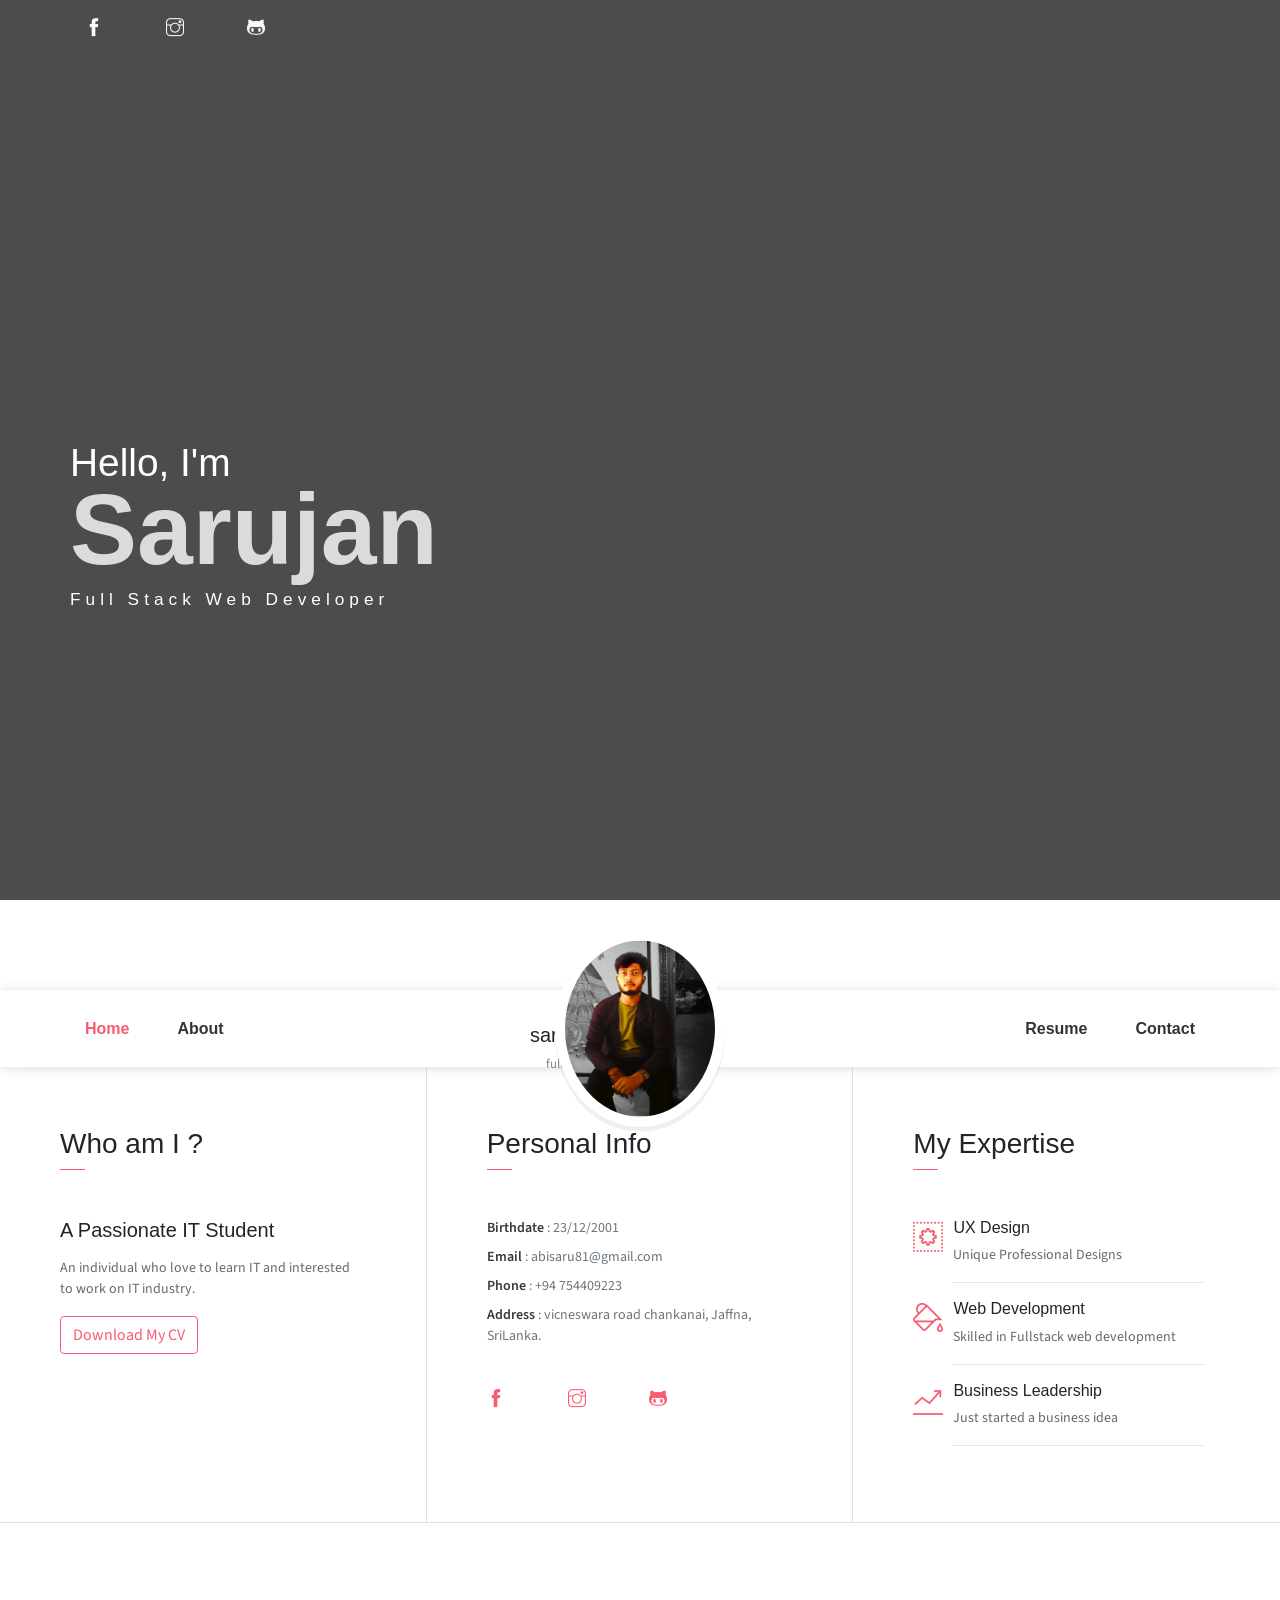
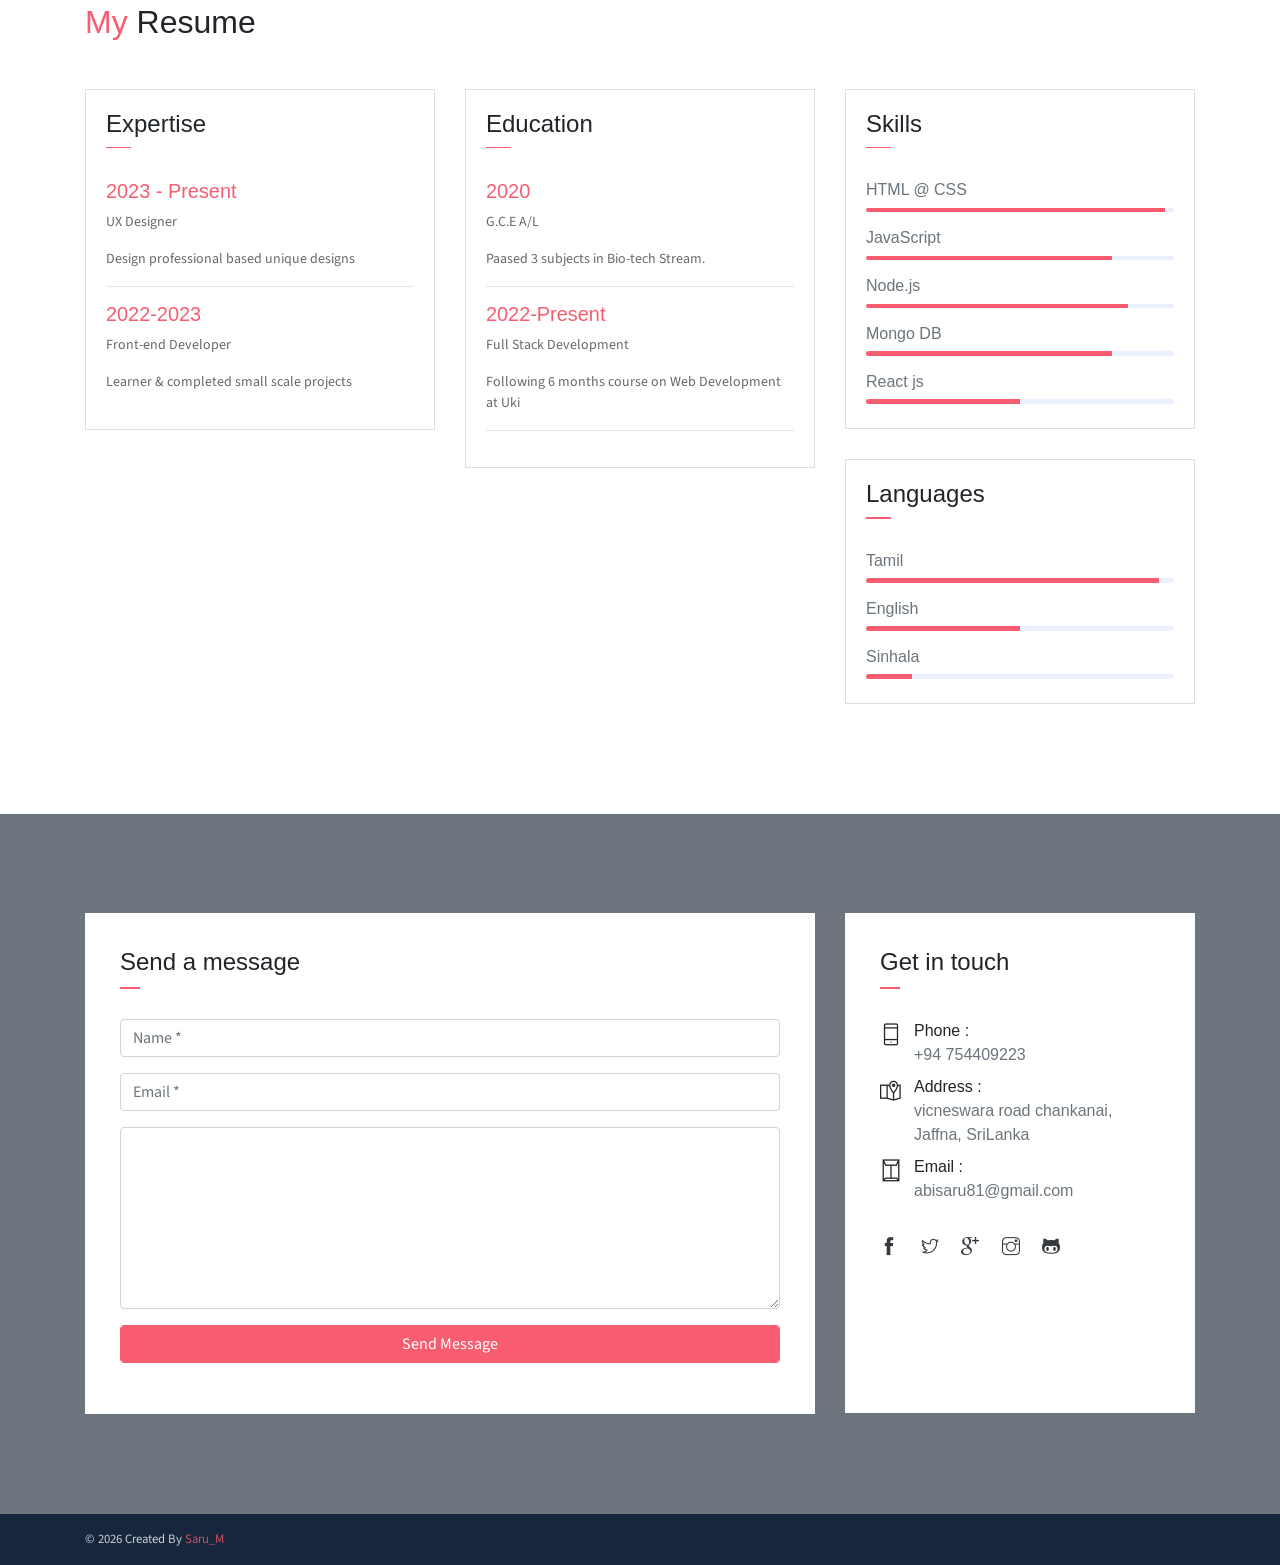
==== commit 4353e68f: "second commit" ====
--- a/index.html
+++ b/index.html
@@ -182,7 +182,7 @@
                             </div>
                         </div>
                         <div class="card-body pb-2">
-                           <h6> &amp; HTML @ CSS</h6>
+                           <h6>  HTML @ CSS</h6>
                             <div class="progress mb-3">
                                 <div class="progress-bar bg-danger" role="progressbar" style="width: 97%" aria-valuenow="25" aria-valuemin="0" aria-valuemax="100"></div>
                             </div>
